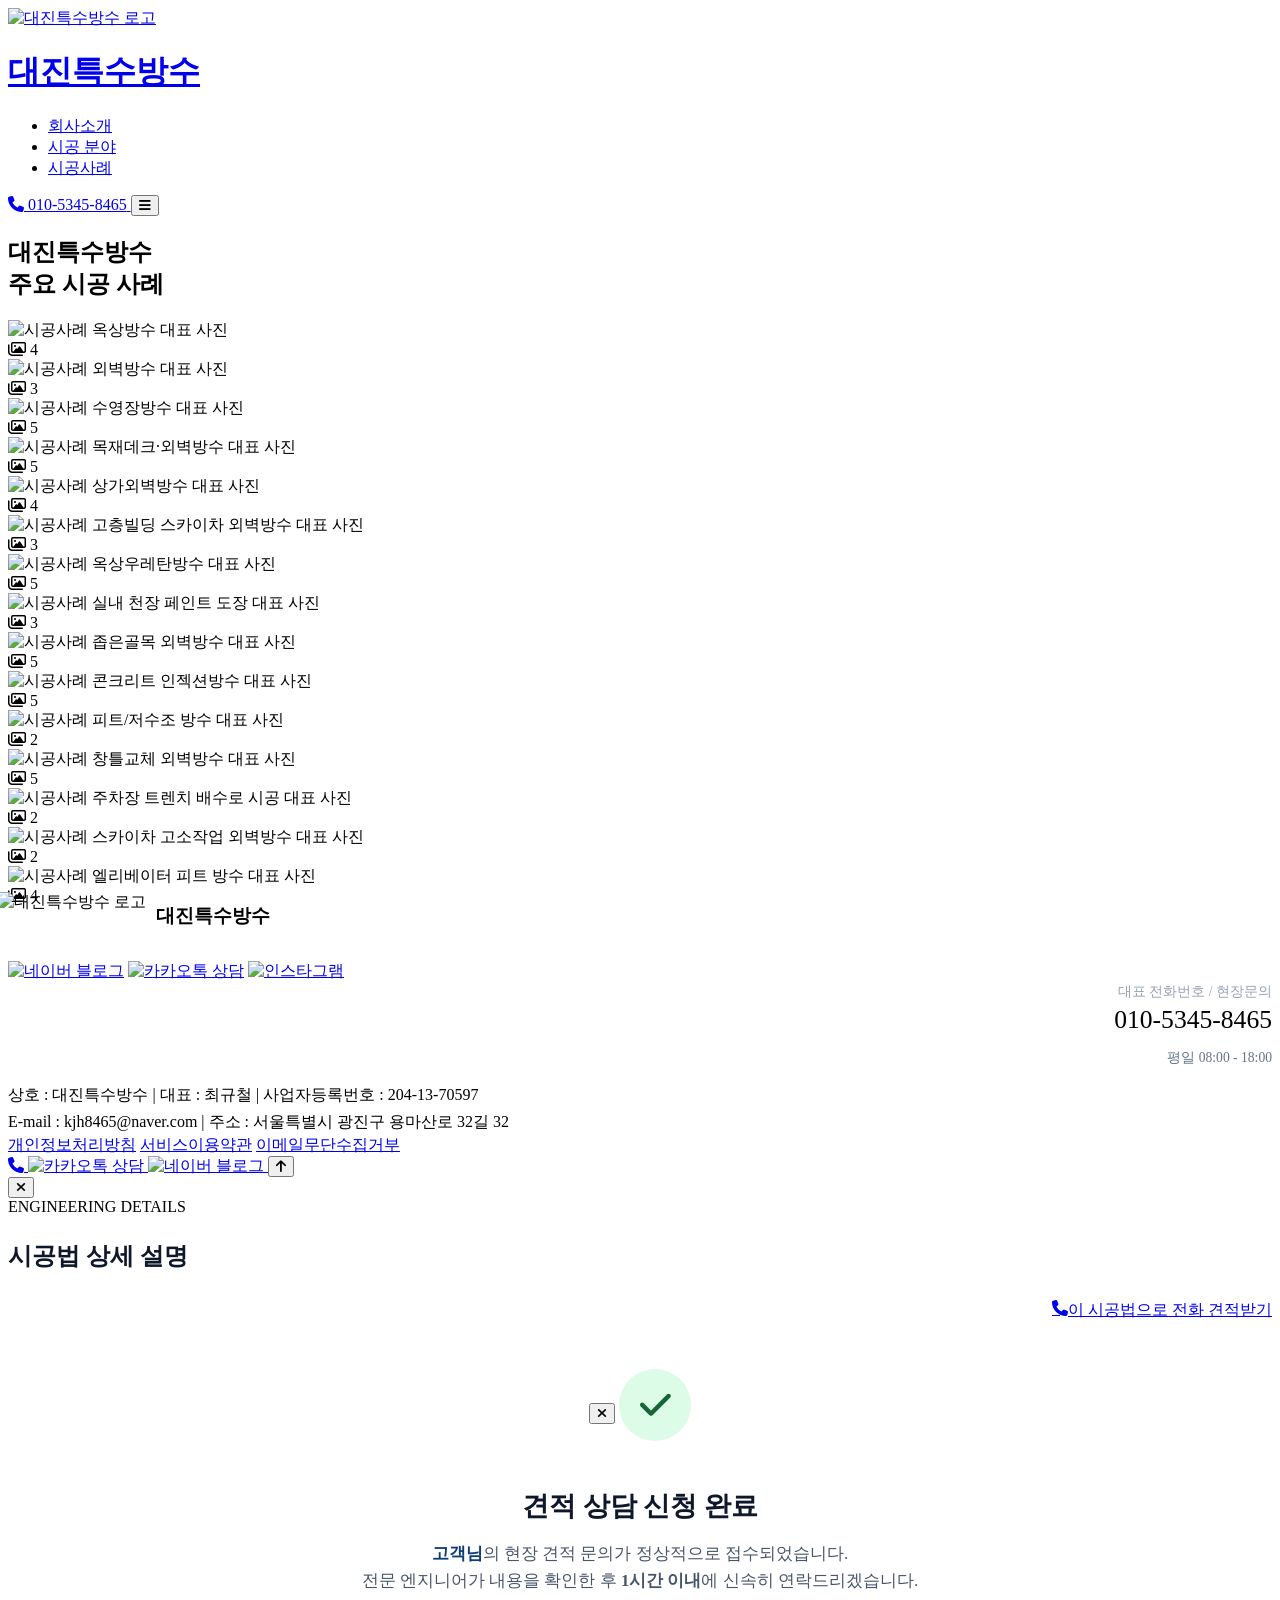
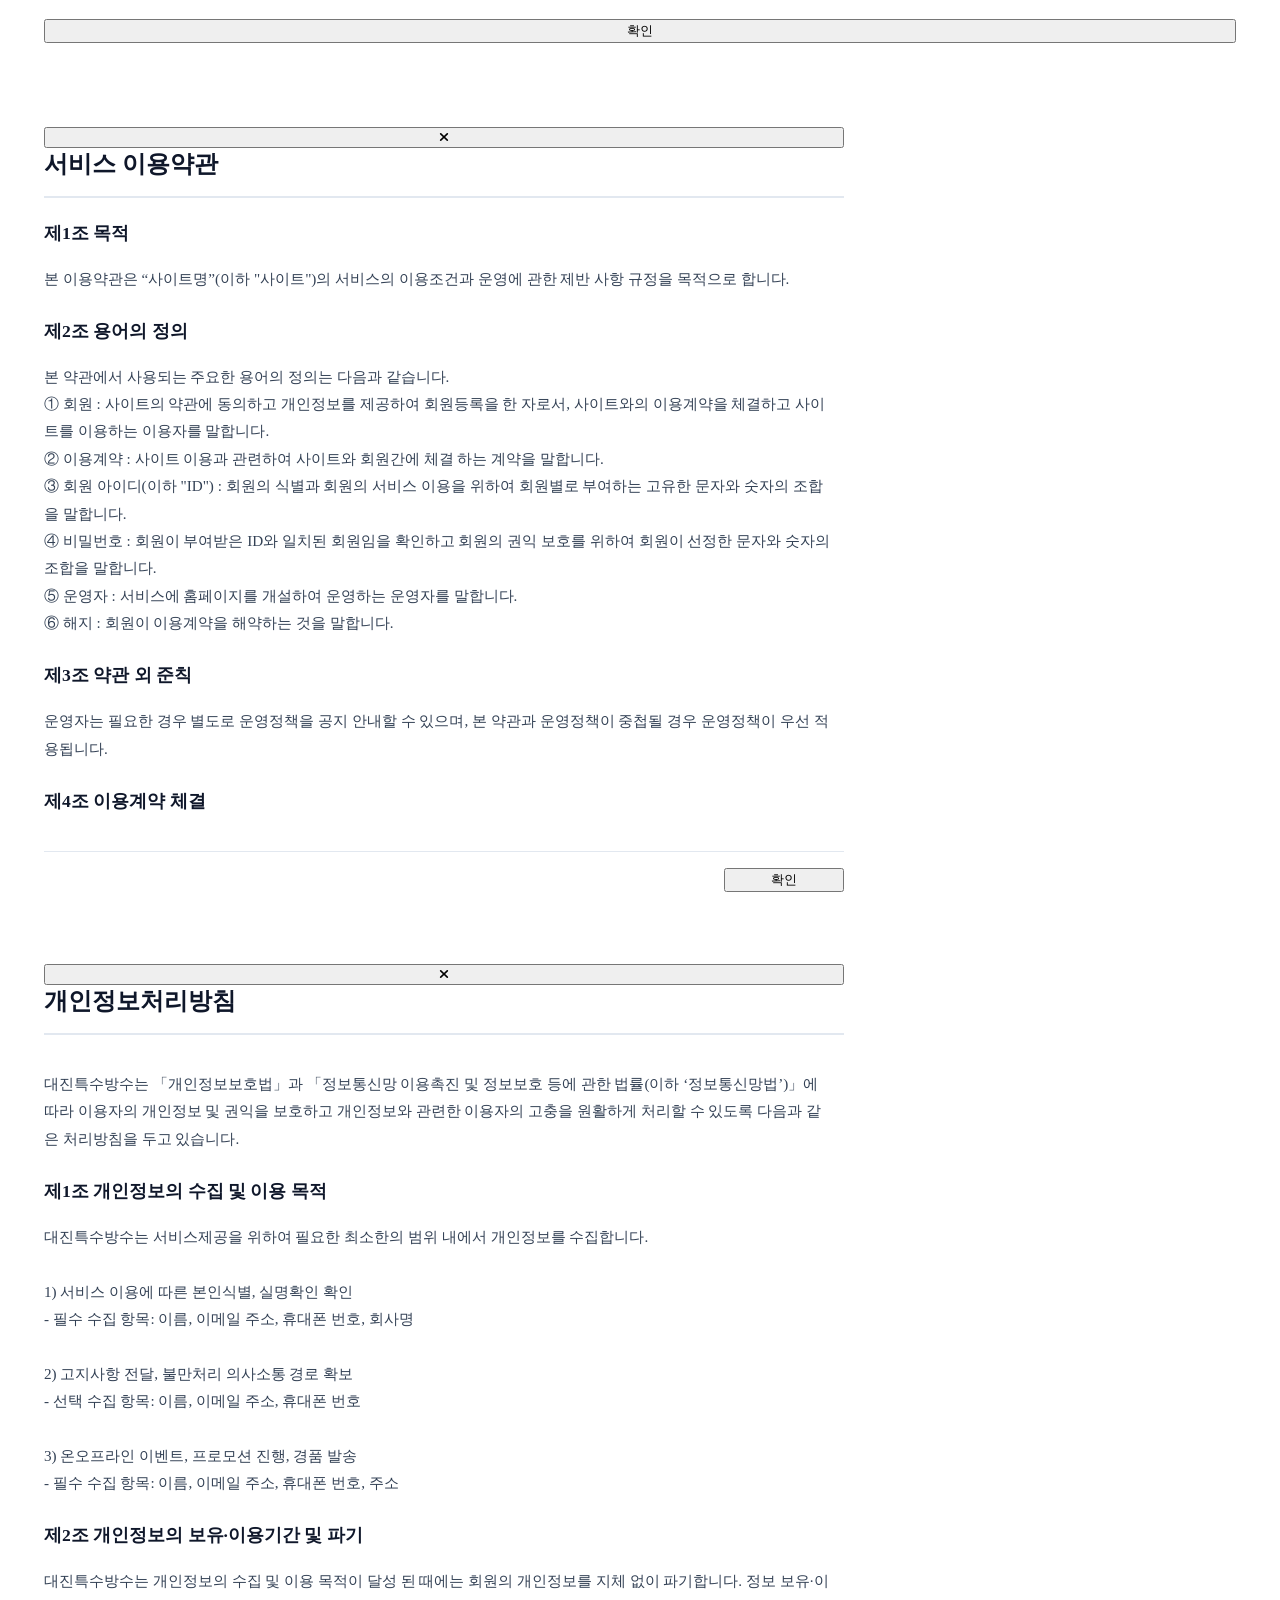
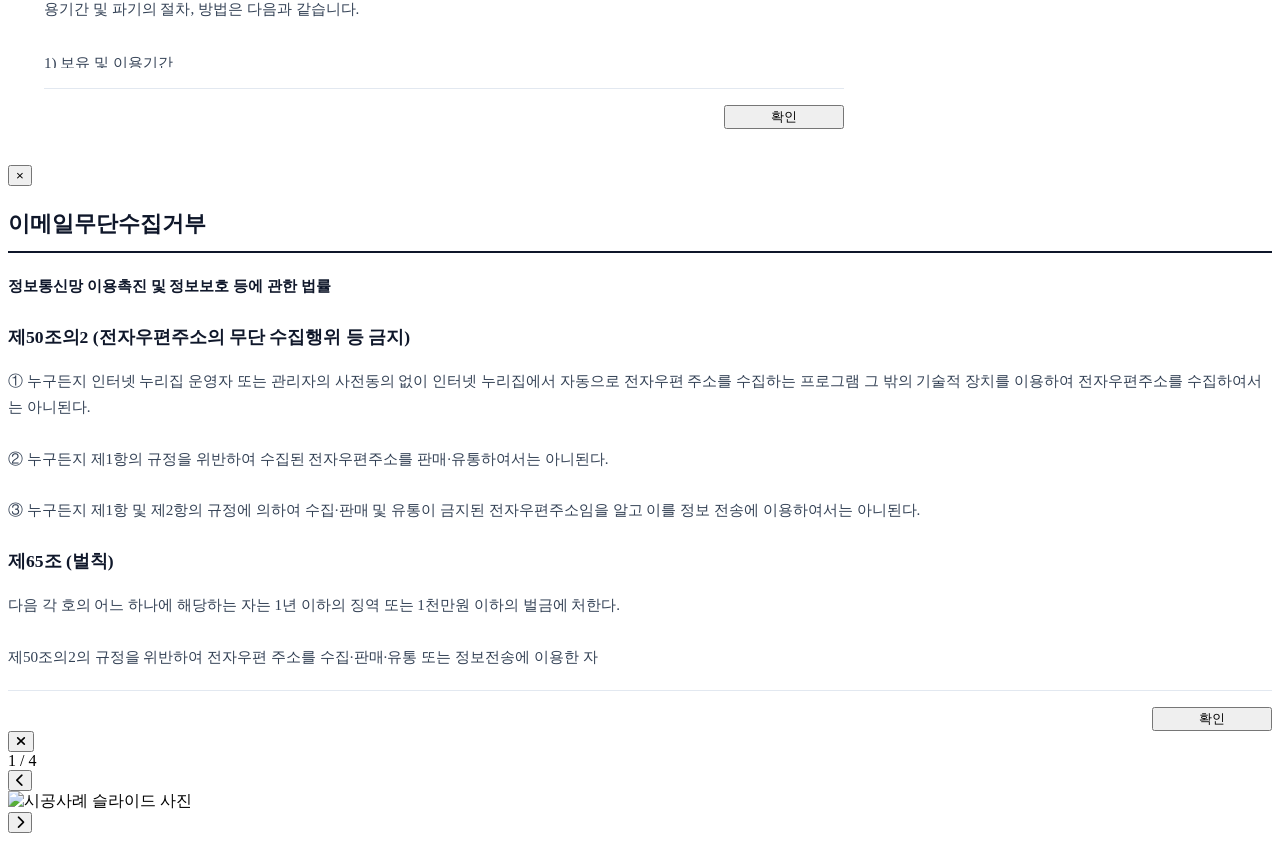
==== portfolio.html @ 3166658a "Add files via upload" ====
<!DOCTYPE html>
<html lang="ko">
<head>
    <meta charset="UTF-8">
    <meta name="viewport" content="width=device-width, initial-scale=1.0">
    <title>주요 시공 사례 - 대진특수방수</title>
    <meta name="description" content="옥상·지하주차장·외벽방수 등 건물 각종 보수공사업체 대진특수방수입니다. 하자 A/S까지 책임감 있는 시공으로 보답하겠습니다. ">
    <meta name="keywords" content="대진특수방수, 강남방수업체, 서울방수업체, 방수업체, 서초구방수업체, 송파구방수업체, 동대문구방수업체, 광진구방수업체, 중랑구방수업체, 지하주차장방수, 외벽방수, 수영장방수업체">
    
    <!-- Open Graph SEO -->
    <meta property="og:title" content="대진특수방수">
    <meta property="og:description" content="옥상,지하,외벽방수,인젝션방수 등 각종 건물 보수 업체 대진특수방수입니다.">
    <meta property="og:type" content="website">
    
    <!-- FontAwesome Icons -->
    <link rel="stylesheet" href="https://cdnjs.cloudflare.com/ajax/libs/font-awesome/6.5.1/css/all.min.css">
    
    <!-- Stylesheet -->
    <link rel="stylesheet" href="assets/css/styles.css?v=2.1">
</head>
<body>

    <!-- ==========================================================================
       MAIN HEADER & NAVIGATION (헤더 & 메뉴)
       ========================================================================== -->
    <header class="header">
        <div class="container header-inner">
            <!-- Logo Area (사용자가 나중에 이미지 로고로 교체하기 쉽게 모듈화) -->
            <a href="index.html" class="logo" title="대진특수방수 홈으로 이동">
                <img src="assets/images/logo.png" alt="대진특수방수 로고" class="logo-img" style="height: 38px; width: auto; object-fit: contain;">
                <div class="logo-text-box">
                    <h1 class="logo-title">대진특수방수</h1>
                </div>
            </a>

            <!-- Navigation Links -->
            <nav>
                <ul class="nav-list">
                    <li class="nav-item">
                        <a href="index.html#about" class="nav-link">
                            <span>회사소개</span>
                        </a>
                    </li>
                    <li class="nav-item">
                        <a href="index.html#methods" class="nav-link">
                            <span>시공 분야</span>
                        </a>
                    </li>
                    <li class="nav-item">
                        <a href="portfolio.html" class="nav-link">
                            <span>시공사례</span>
                        </a>
                    </li>
                </ul>
            </nav>

            <!-- Header Action CTA Buttons -->
            <div class="header-actions">
                <a href="tel:010-5345-8465" class="btn-phone">
                    <i class="fa-solid fa-phone"></i>
                    <span>010-5345-8465</span>
                </a>
                <button type="button" class="mobile-menu-btn" id="mobileMenuBtn" aria-label="메뉴 열기">
                    <i class="fa-solid fa-bars"></i>
                </button>
            </div>
        </div>
    </header>

    <main>
        <!-- ==========================================================================
           CONSTRUCTION CASES PORTFOLIO (시공사례 쇼케이스)
           ========================================================================== -->
        <section class="portfolio-section" id="portfolio">
            <div class="container">
                <div class="section-header">
                    <h2 class="section-title">대진특수방수 <br class="mobile-br">주요 시공 사례</h2>
                </div>

                <!-- Sharp-cornered Photo Gallery Grid (글씨 없이 사진만 표시) -->
                <div class="photo-grid">
                    <!-- Card 1: 옥상방수 현장 앨범 (클릭 시 4장 갤러리 슬라이드) -->
                    <div class="photo-card gallery-trigger" data-gallery='["assets/images/case_roof_1_1.jpg", "assets/images/case_roof_1_2.jpg", "assets/images/case_roof_1_3.jpg", "assets/images/case_roof_1_4.jpg"]' style="cursor: pointer; position: relative;" title="클릭하여 사진 슬라이드 보기">
                        <img src="assets/images/case_roof_1_1.jpg" alt="시공사례 옥상방수 대표 사진">
                        <div class="album-badge">
                            <i class="fa-regular fa-images"></i>
                            <span>4</span>
                        </div>
                    </div>
                    <!-- Card 2: 외벽방수 현장 앨범 (클릭 시 3장 갤러리 슬라이드) -->
                    <div class="photo-card gallery-trigger" data-gallery='["assets/images/case_wall_2_1.jpg", "assets/images/case_wall_2_2.jpg", "assets/images/case_wall_2_3.jpg"]' style="cursor: pointer; position: relative;" title="클릭하여 사진 슬라이드 보기">
                        <img src="assets/images/case_wall_2_1.jpg" alt="시공사례 외벽방수 대표 사진">
                        <div class="album-badge">
                            <i class="fa-regular fa-images"></i>
                            <span>3</span>
                        </div>
                    </div>
                    <!-- Card 3: 수영장 특수방수 현장 앨범 (클릭 시 5장 갤러리 슬라이드) -->
                    <div class="photo-card gallery-trigger" data-gallery='["assets/images/case_pool_3_1.png", "assets/images/case_pool_3_2.png", "assets/images/case_pool_3_3.png", "assets/images/case_pool_3_4.png", "assets/images/case_pool_3_5.png"]' style="cursor: pointer; position: relative;" title="클릭하여 사진 슬라이드 보기">
                        <img src="assets/images/case_pool_3_1.png" alt="시공사례 수영장방수 대표 사진">
                        <div class="album-badge">
                            <i class="fa-regular fa-images"></i>
                            <span>5</span>
                        </div>
                    </div>
                    <!-- Card 4: 목재 데크·외벽 방수 현장 앨범 (클릭 시 5장 갤러리 슬라이드) -->
                    <div class="photo-card gallery-trigger" data-gallery='["assets/images/case_deck_4_1.jpg", "assets/images/case_deck_4_2.jpg", "assets/images/case_deck_4_3.png", "assets/images/case_deck_4_4.png", "assets/images/case_deck_4_5.png"]' style="cursor: pointer; position: relative;" title="클릭하여 사진 슬라이드 보기">
                        <img src="assets/images/case_deck_4_1.jpg" alt="시공사례 목재데크·외벽방수 대표 사진">
                        <div class="album-badge">
                            <i class="fa-regular fa-images"></i>
                            <span>5</span>
                        </div>
                    </div>
                    <!-- Card 5: 상가 외벽 도장·방수 현장 앨범 (클릭 시 4장 갤러리 슬라이드) -->
                    <div class="photo-card gallery-trigger" data-gallery='["assets/images/case_exterior_5_1.jpg", "assets/images/case_exterior_5_2.jpg", "assets/images/case_exterior_5_3.jpg", "assets/images/case_exterior_5_4.jpg"]' style="cursor: pointer; position: relative;" title="클릭하여 사진 슬라이드 보기">
                        <img src="assets/images/case_exterior_5_1.jpg" alt="시공사례 상가외벽방수 대표 사진">
                        <div class="album-badge">
                            <i class="fa-regular fa-images"></i>
                            <span>4</span>
                        </div>
                    </div>
                    <!-- Card 6: 고층 빌딩 스카이차 외벽 방수 및 도장 현장 앨범 (클릭 시 3장 갤러리 슬라이드) -->
                    <div class="photo-card gallery-trigger" data-gallery='["assets/images/case_highrise_15_1.png", "assets/images/case_highrise_15_2.png", "assets/images/case_highrise_15_3.png"]' style="cursor: pointer; position: relative;" title="클릭하여 사진 슬라이드 보기">
                        <img src="assets/images/case_highrise_15_1.png" alt="시공사례 고층빌딩 스카이차 외벽방수 대표 사진">
                        <div class="album-badge">
                            <i class="fa-regular fa-images"></i>
                            <span>3</span>
                        </div>
                    </div>
                    <!-- Card 7: 빌라 옥상 우레탄 방수 현장 앨범 (클릭 시 5장 갤러리 슬라이드) -->
                    <div class="photo-card gallery-trigger" data-gallery='["assets/images/case_roof_7_1.png", "assets/images/case_roof_7_2.png", "assets/images/case_roof_7_3.png", "assets/images/case_roof_7_4.png", "assets/images/case_roof_7_5.png"]' style="cursor: pointer; position: relative;" title="클릭하여 사진 슬라이드 보기">
                        <img src="assets/images/case_roof_7_1.png" alt="시공사례 옥상우레탄방수 대표 사진">
                        <div class="album-badge">
                            <i class="fa-regular fa-images"></i>
                            <span>5</span>
                        </div>
                    </div>
                    <!-- Card 12: 대형 실내 철골/천장 페인트 도장 시공 현장 앨범 (클릭 시 3장 갤러리 슬라이드) -->
                    <div class="photo-card gallery-trigger" data-gallery='["assets/images/case_paint_12_1.jpg", "assets/images/case_paint_12_2.jpg", "assets/images/case_paint_12_3.jpg"]' style="cursor: pointer; position: relative;" title="클릭하여 사진 슬라이드 보기">
                        <img src="assets/images/case_paint_12_1.jpg" alt="시공사례 실내 천장 페인트 도장 대표 사진">
                        <div class="album-badge">
                            <i class="fa-regular fa-images"></i>
                            <span>3</span>
                        </div>
                    </div>
                    <!-- Card 9: 좁은 골목 외벽 보수 및 방수 현장 앨범 (클릭 시 5장 갤러리 슬라이드) -->
                    <div class="photo-card gallery-trigger" data-gallery='["assets/images/case_wall_9_1.jpg", "assets/images/case_wall_9_2.jpg", "assets/images/case_wall_9_3.jpg", "assets/images/case_wall_9_4.jpg", "assets/images/case_wall_9_5.jpg"]' style="cursor: pointer; position: relative;" title="클릭하여 사진 슬라이드 보기">
                        <img src="assets/images/case_wall_9_1.jpg" alt="시공사례 좁은골목 외벽방수 대표 사진">
                        <div class="album-badge">
                            <i class="fa-regular fa-images"></i>
                            <span>5</span>
                        </div>
                    </div>
                    <!-- Card 10: 콘크리트 외벽 인젝션 방수 및 크랙 보수 현장 앨범 (클릭 시 5장 갤러리 슬라이드) -->
                    <div class="photo-card gallery-trigger" data-gallery='["assets/images/case_crack_10_1.jpg", "assets/images/case_crack_10_2.jpg", "assets/images/case_crack_10_3.jpg", "assets/images/case_crack_10_4.jpg", "assets/images/case_crack_10_5.jpg"]' style="cursor: pointer; position: relative;" title="클릭하여 사진 슬라이드 보기">
                        <img src="assets/images/case_crack_10_1.jpg" alt="시공사례 콘크리트 인젝션방수 대표 사진">
                        <div class="album-badge">
                            <i class="fa-regular fa-images"></i>
                            <span>5</span>
                        </div>
                    </div>
                    <!-- Card 11: 피트/저수조 심층 방수 시공 현장 앨범 (클릭 시 2장 갤러리 슬라이드) -->
                    <div class="photo-card gallery-trigger" data-gallery='["assets/images/case_pit_11_1.jpg", "assets/images/case_pit_11_2.jpg"]' style="cursor: pointer; position: relative;" title="클릭하여 사진 슬라이드 보기">
                        <img src="assets/images/case_pit_11_1.jpg" alt="시공사례 피트/저수조 방수 대표 사진">
                        <div class="album-badge">
                            <i class="fa-regular fa-images"></i>
                            <span>2</span>
                        </div>
                    </div>
                    <!-- Card 8: 창틀 교체 및 외벽 방수 현장 앨범 (클릭 시 5장 갤러리 슬라이드) -->
                    <div class="photo-card gallery-trigger" data-gallery='["assets/images/case_sash_8_1.jpg", "assets/images/case_sash_8_2.jpg", "assets/images/case_sash_8_3.jpg", "assets/images/case_sash_8_4.jpg", "assets/images/case_sash_8_5.jpg"]' style="cursor: pointer; position: relative;" title="클릭하여 사진 슬라이드 보기">
                        <img src="assets/images/case_sash_8_1.jpg" alt="시공사례 창틀교체 외벽방수 대표 사진">
                        <div class="album-badge">
                            <i class="fa-regular fa-images"></i>
                            <span>5</span>
                        </div>
                    </div>
                    <!-- Card 13: 주차장 트렌치(배수로) 공사 및 우레탄 방수 현장 앨범 (클릭 시 2장 갤러리 슬라이드) -->
                    <div class="photo-card gallery-trigger" data-gallery='["assets/images/case_trench_13_1.jpg", "assets/images/case_trench_13_2.jpg"]' style="cursor: pointer; position: relative;" title="클릭하여 사진 슬라이드 보기">
                        <img src="assets/images/case_trench_13_1.jpg" alt="시공사례 주차장 트렌치 배수로 시공 대표 사진">
                        <div class="album-badge">
                            <i class="fa-regular fa-images"></i>
                            <span>2</span>
                        </div>
                    </div>
                    <!-- Card 14: 스카이차 및 로프(외줄) 고소작업 외벽 방수 시공 현장 앨범 (클릭 시 2장 갤러리 슬라이드) -->
                    <div class="photo-card gallery-trigger" data-gallery='["assets/images/case_sky_14_1.jpg", "assets/images/case_sky_14_2.jpg"]' style="cursor: pointer; position: relative;" title="클릭하여 사진 슬라이드 보기">
                        <img src="assets/images/case_sky_14_1.jpg" alt="시공사례 스카이차 고소작업 외벽방수 대표 사진">
                        <div class="album-badge">
                            <i class="fa-regular fa-images"></i>
                            <span>2</span>
                        </div>
                    </div>
                    <!-- Card 15: 엘리베이터 피트 방수 현장 앨범 (클릭 시 4장 갤러리 슬라이드) -->
                    <div class="photo-card gallery-trigger" data-gallery='["assets/images/case_elevator_6_1.jpg", "assets/images/case_elevator_6_2.jpg", "assets/images/case_elevator_6_3.jpg", "assets/images/case_elevator_6_4.jpg"]' style="cursor: pointer; position: relative;" title="클릭하여 사진 슬라이드 보기">
                        <img src="assets/images/case_elevator_6_1.jpg" alt="시공사례 엘리베이터 피트 방수 대표 사진">
                        <div class="album-badge">
                            <i class="fa-regular fa-images"></i>
                            <span>4</span>
                        </div>
                    </div>
                </div>
            </div>
        </section>

        </main>

    <!-- ==========================================================================
       FOOTER
       ========================================================================== -->
    <footer class="footer" id="contact">
        <div class="container">
            <div class="footer-grid">
                <!-- Left: Company Logo Title -->
                <div>
                    <div style="display: flex; align-items: center; gap: 10px; margin-bottom: 12px; position: relative; top: -20px; left: -10px;">
                        <img src="assets/images/logo.png" alt="대진특수방수 로고" style="height: 30px; width: auto; object-fit: contain;">
                        <h3 class="footer-logo-title" style="margin-bottom: 0;">대진특수방수</h3>
                    </div>
                    <div class="footer-social-icons">
                        <a href="https://blog.naver.com/blueblue0201" target="_blank" aria-label="네이버 블로그" title="네이버 블로그 바로가기"><img src="assets/images/icon_blog.png" alt="네이버 블로그" style="width: 30px; height: 30px; object-fit: contain;"></a>
                        <a href="#contact" aria-label="카카오톡 상담" title="카카오톡 상담하기"><img src="assets/images/icon_kakao.png" alt="카카오톡 상담" style="width: 30px; height: 30px; object-fit: contain;"></a>
                        <a href="https://www.instagram.com/daejin_wf/" target="_blank" aria-label="인스타그램" title="인스타그램 바로가기"><img src="assets/images/icon_insta.png" alt="인스타그램" style="width: 30px; height: 30px; object-fit: contain;"></a>
                    </div>
                </div>

                <!-- Right: Contact Info (네모칸 바탕 삭제, 고객만족 상담센터 제목 삭제) -->
                <div style="text-align: right;">
                    <span style="font-size: 0.85rem; color: #94a3b8;">대표 전화번호 / 현장문의</span>
                    <div class="footer-phone" style="font-size: 1.6rem; margin: 4px 0 6px;">010-5345-8465</div>
                    <p style="font-size: 0.85rem; color: #64748b;">
                        평일 08:00 - 18:00
                    </p>
                </div>
            </div>

            <!-- Footer Bottom Copy (벤치마킹 안내 및 주소 삭제, 사업자 정보 수정) -->
            <div class="footer-bottom">
                <div style="line-height: 1.7;">
                    상호 : 대진특수방수 | 대표 : 최규철 | 사업자등록번호 : 204-13-70597<br>
                    E-mail : kjh8465@naver.com | 주소 : 서울특별시 광진구 용마산로 32길 32
                </div>
                <div class="footer-legal-links">
                    <a href="#" id="openPrivacyBtn">개인정보처리방침</a>
                    <a href="#" id="openTermsBtn">서비스이용약관</a>
                    <a href="#" id="openEmailBtn">이메일무단수집거부</a>
                </div>
            </div>
        </div>
    </footer>

    <!-- ==========================================================================
       FLOATING ACTION BUTTONS (블로그 / 카카오톡 / 인스타그램 / TOP)
       ========================================================================== -->
    <div class="fab-container">
        <a href="tel:010-5345-8465" class="fab-btn fab-call" aria-label="전화 상담" title="전화 상담하기">
            <i class="fa-solid fa-phone"></i>
        </a>
        <a href="#contact" class="fab-icon-link" aria-label="카카오톡 상담" title="카카오톡 상담하기">
            <img src="assets/images/icon_kakao.png" alt="카카오톡 상담">
        </a>
        <a href="https://blog.naver.com/blueblue0201" target="_blank" class="fab-icon-link" aria-label="네이버 블로그" title="네이버 블로그 바로가기">
            <img src="assets/images/icon_blog.png" alt="네이버 블로그">
        </a>
        <button type="button" class="fab-btn fab-top" id="fabTop" title="맨 위로 가기">
            <i class="fa-solid fa-arrow-up"></i>
        </button>
    </div>

    <!-- ==========================================================================
       MODAL 1: 시공법 상세 정보 모달
       ========================================================================== -->
    <div class="modal-overlay" id="methodModal" role="dialog" aria-modal="true" aria-labelledby="methodModalTitle">
        <div class="modal-box">
            <button type="button" class="btn-close-modal" aria-label="창 닫기">
                <i class="fa-solid fa-xmark"></i>
            </button>
            <div style="margin-bottom: 20px;">
                <span class="section-tag" style="margin-bottom: 8px;">ENGINEERING DETAILS</span>
                <h3 id="methodModalTitle" style="font-size: 1.5rem; font-weight: 800; color: #0f172a;">시공법 상세 설명</h3>
            </div>
            <p id="methodModalDesc" style="font-size: 1rem; color: #475569; line-height: 1.6; margin-bottom: 24px;"></p>
            <ul id="methodModalList" style="list-style: none; padding: 0;"></ul>
            <div style="margin-top: 28px; text-align: right;">
                <a href="tel:010-5345-8465" class="btn-cta-primary btn-close-trigger" style="display: inline-flex;">
                    <i class="fa-solid fa-phone"></i>
                    <span>이 시공법으로 전화 견적받기</span>
                </a>
            </div>
        </div>
    </div>

    <!-- ==========================================================================
       MODAL 2: 견적 신청 성공 안내 모달
       ========================================================================== -->
    <div class="modal-overlay" id="successModal" role="dialog" aria-modal="true">
        <div class="modal-box" style="text-align: center; padding: 48px 36px;">
            <button type="button" class="btn-close-modal" aria-label="창 닫기">
                <i class="fa-solid fa-xmark"></i>
            </button>
            <div style="width: 72px; height: 72px; border-radius: 50%; background: #dcfce7; color: #166534; display: inline-flex; align-items: center; justify-content: center; font-size: 2.2rem; margin-bottom: 20px;">
                <i class="fa-solid fa-check"></i>
            </div>
            <h3 style="font-size: 1.7rem; font-weight: 800; color: #0f172a; margin-bottom: 12px;">견적 상담 신청 완료</h3>
            <p style="font-size: 1.05rem; color: #475569; line-height: 1.6; margin-bottom: 24px;">
                <strong id="modalClientName" style="color: #0b3b78;">고객님</strong>의 현장 견적 문의가 정상적으로 접수되었습니다.<br>
                전문 엔지니어가 내용을 확인한 후 <strong>1시간 이내</strong>에 신속히 연락드리겠습니다.
            </p>
            <button type="button" class="btn-cta-primary btn-close-trigger" style="width: 100%; justify-content: center;">
                <span>확인</span>
            </button>
        </div>
    </div>

    <!-- ==========================================================================
       MODAL 3: 서비스이용약관 모달
       ========================================================================== -->
    <div class="modal-overlay" id="termsModal" role="dialog" aria-modal="true" aria-labelledby="termsModalTitle">
        <div class="modal-box" style="max-width: 800px; max-height: 85vh; display: flex; flex-direction: column; padding: 36px;">
            <button type="button" class="btn-close-modal" aria-label="창 닫기">
                <i class="fa-solid fa-xmark"></i>
            </button>
            <div style="margin-bottom: 20px; border-bottom: 2px solid #e2e8f0; padding-bottom: 16px;">
                <h3 id="termsModalTitle" style="font-size: 1.5rem; font-weight: 800; color: #0f172a; margin: 0;">서비스 이용약관</h3>
            </div>
            <div style="overflow-y: auto; padding-right: 12px; font-size: 0.95rem; color: #334155; line-height: 1.8; text-align: left; flex: 1;">
                <h4 style="font-size: 1.1rem; font-weight: 700; color: #0f172a; margin: 0 0 8px 0;">제1조 목적</h4>
                <p style="margin-bottom: 20px;">본 이용약관은 “사이트명”(이하 "사이트")의 서비스의 이용조건과 운영에 관한 제반 사항 규정을 목적으로 합니다.</p>

                <h4 style="font-size: 1.1rem; font-weight: 700; color: #0f172a; margin: 24px 0 8px 0;">제2조 용어의 정의</h4>
                <p style="margin-bottom: 20px;">본 약관에서 사용되는 주요한 용어의 정의는 다음과 같습니다.<br>
                ① 회원 : 사이트의 약관에 동의하고 개인정보를 제공하여 회원등록을 한 자로서, 사이트와의 이용계약을 체결하고 사이트를 이용하는 이용자를 말합니다.<br>
                ② 이용계약 : 사이트 이용과 관련하여 사이트와 회원간에 체결 하는 계약을 말합니다.<br>
                ③ 회원 아이디(이하 "ID") : 회원의 식별과 회원의 서비스 이용을 위하여 회원별로 부여하는 고유한 문자와 숫자의 조합을 말합니다.<br>
                ④ 비밀번호 : 회원이 부여받은 ID와 일치된 회원임을 확인하고 회원의 권익 보호를 위하여 회원이 선정한 문자와 숫자의 조합을 말합니다.<br>
                ⑤ 운영자 : 서비스에 홈페이지를 개설하여 운영하는 운영자를 말합니다.<br>
                ⑥ 해지 : 회원이 이용계약을 해약하는 것을 말합니다.</p>

                <h4 style="font-size: 1.1rem; font-weight: 700; color: #0f172a; margin: 24px 0 8px 0;">제3조 약관 외 준칙</h4>
                <p style="margin-bottom: 20px;">운영자는 필요한 경우 별도로 운영정책을 공지 안내할 수 있으며, 본 약관과 운영정책이 중첩될 경우 운영정책이 우선 적용됩니다.</p>

                <h4 style="font-size: 1.1rem; font-weight: 700; color: #0f172a; margin: 24px 0 8px 0;">제4조 이용계약 체결</h4>
                <p style="margin-bottom: 20px;">① 이용계약은 회원으로 등록하여 사이트를 이용하려는 자의 본 약관 내용에 대한 동의와 가입신청에 대하여 운영자의 이용승낙으로 성립합니다.<br>
                ② 회원으로 등록하여 서비스를 이용하려는 자는 사이트 가입신청 시 본 약관을 읽고 아래에 있는 "동의합니다"를 선택하는 것으로 본 약관에 대한 동의 의사 표시를 합니다.</p>

                <h4 style="font-size: 1.1rem; font-weight: 700; color: #0f172a; margin: 24px 0 8px 0;">제5조 서비스 이용 신청</h4>
                <p style="margin-bottom: 20px;">① 회원으로 등록하여 사이트를 이용하려는 이용자는 사이트에서 요청하는 제반정보(이용자ID,비밀번호, 닉네임 등)를 제공해야 합니다.<br>
                ② 타인의 정보를 도용하거나 허위의 정보를 등록하는 등 본인의 진정한 정보를 등록하지 않은 회원은 사이트 이용과 관련하여 아무런 권리를 주장할 수 없으며, 관계 법령에 따라 처벌받을 수 있습니다.</p>

                <h4 style="font-size: 1.1rem; font-weight: 700; color: #0f172a; margin: 24px 0 8px 0;">제6조 개인정보처리방침</h4>
                <p style="margin-bottom: 20px;">사이트 및 운영자는 회원가입 시 제공한 개인정보 중 비밀번호를 가지고 있지 않으며 이와 관련된 부분은 사이트의 개인정보처리방침을 따릅니다.<br>
                운영자는 관계 법령이 정하는 바에 따라 회원등록정보를 포함한 회원의 개인정보를 보호하기 위하여 노력합니다.<br><br>
                회원의 개인정보보호에 관하여 관계법령 및 사이트가 정하는 개인정보처리방침에 정한 바에 따릅니다.<br><br>
                단, 회원의 귀책 사유로 인해 노출된 정보에 대해 운영자는 일체의 책임을 지지 않습니다.<br>
                운영자는 회원이 미풍양속에 저해되거나 국가안보에 위배되는 게시물 등 위법한 게시물을 등록 · 배포할 경우 관련 기관의 요청이 있을 시 회원의 자료를 열람 및 해당 자료를 관련 기관에 제출할 수 있습니다.</p>

                <h4 style="font-size: 1.1rem; font-weight: 700; color: #0f172a; margin: 24px 0 8px 0;">제7조 운영자의 의무</h4>
                <p style="margin-bottom: 20px;">① 운영자는 이용회원으로부터 제기되는 의견이나 불만이 정당하다고 인정할 경우에는 가급적 빨리 처리하여야 합니다. 다만, 개인적인 사정으로 신속한 처리가 곤란한 경우에는 사후에 공지 또는 이용회원에게 쪽지, 전자우편 등을 보내는 등 최선을 다합니다.<br>
                ② 운영자는 계속적이고 안정적인 사이트 제공을 위하여 설비에 장애가 생기거나 유실된 때에는 이를 지체 없이 수리 또는 복구할 수 있도록 사이트에 요구할 수 있습니다. 다만, 천재지변 또는 사이트나 운영자에 부득이한 사유가 있는 경우, 사이트 운영을 일시 정지할 수 있습니다.</p>

                <h4 style="font-size: 1.1rem; font-weight: 700; color: #0f172a; margin: 24px 0 8px 0;">제8조 회원의 의무</h4>
                <p style="margin-bottom: 20px;">① 회원은 본 약관에서 규정하는 사항과 운영자가 정한 제반 규정, 공지사항 및 운영정책 등 사이트가 공지하는 사항 및 관계 법령을 준수하여야 연하며, 기타 사이트의 업무에 방해가 되는 행위, 사이트의 명예를 손상하는 행위를 해서는 안 됩니다.<br>
                ② 회원은 사이트의 명시적 동의가 없는 한 서비스의 이용 권한, 기타 이용계약상 지위를 타인에게 양도, 증여할 수 없으며, 이를 담보로 제공할 수 없습니다.<br>
                ③ 이용고객은 아이디 및 비밀번호 관리에 상당한 주의를 기울여야 하며, 운영자나 사이트의 동의 없이 제3자에게 아이디를 제공하여 이용하게 할 수 없습니다.<br>
                ④ 회원은 운영자와 사이트 및 제3자의 지적 재산권을 침해해서는 안 됩니다.</p>

                <h4 style="font-size: 1.1rem; font-weight: 700; color: #0f172a; margin: 24px 0 8px 0;">제9조 서비스 이용 시간</h4>
                <p style="margin-bottom: 20px;">① 서비스 이용 시간은 업무상 또는 기술상 특별한 지장이 없는 한 연중무휴 1일 24시간을 원칙으로 합니다. 단, 사이트는 시스템 정기점검, 증설 및 교체를 위해 사이트가 정한 날이나 시간에 서비스를 일시중단 할 수 있으며 예정된 작업으로 인한 서비스 일시 중단은 사이트의 홈페이지에 사전에 공지하오니 수시로 참고하시길 바랍니다.<br>
                ② 단, 사이트는 다음 경우에 대하여 사전 공지나 예고 없이 서비스를 일시적 혹은 영구적으로 중단할 수 있습니다.<br>
                - 긴급한 시스템 점검, 증설, 교체, 고장 혹은 오동작을 일으키는 경우<br>
                - 국가비상사태, 정전, 천재지변 등의 불가항력적인 사유가 있는 경우<br>
                - 전기통신사업법에 규정된 기간통신사업자가 전기통신 서비스를 중지한 경우<br>
                - 서비스 이용의 폭주 등으로 정상적인 서비스 이용에 지장이 있는 경우<br>
                ③ 전항에 의한 서비스 중단의 경우 사이트는 사전에 공지사항 등을 통하여 회원에게 통지합니다. 단, 사이트가 통제할 수 없는 사유로 발생한 서비스의 중단에 대하여 사전공지가 불가능한 경우에는 사후공지로 대신합니다.</p>

                <h4 style="font-size: 1.1rem; font-weight: 700; color: #0f172a; margin: 24px 0 8px 0;">제10조 서비스 이용 해지</h4>
                <p style="margin-bottom: 20px;">① 회원이 사이트와의 이용계약을 해지하고자 하는 경우에는 회원 본인이 온라인을 통하여 등록해지 신청을 하여야 합니다. 한편, 사이트 이용 해지와 별개로 사이트에 대한 이용계약 해지는 별도로 하셔야 합니다.<br>
                ② 해지 신청과 동시에 사이트가 제공하는 사이트 관련 프로그램이 회원 관리 화면에서 자동적으로 삭제됨으로 운영자는 더 이상 해지신청자의 정보를 볼 수 없습니다.</p>

                <h4 style="font-size: 1.1rem; font-weight: 700; color: #0f172a; margin: 24px 0 8px 0;">제11조 서비스 이용 제한</h4>
                <p style="margin-bottom: 20px;">회원은 다음 각호에 해당하는 행위를 하여서는 아니 되며 해당 행위를 한 경우에 사이트는 회원의 서비스 이용 제한 및 적법한 조치를 할 수 있으며 이용계약을 해지하거나 기간을 정하여 서비스를 중지할 수 있습니다.<br>
                ① 회원 가입시 혹은 가입 후 정보 변경 시 허위 내용을 등록하는 행위<br>
                ② 타인의 사이트 이용을 방해하거나 정보를 도용하는 행위<br>
                ③ 사이트의 운영진, 직원 또는 관계자를 사칭하는 행위<br>
                ④ 사이트, 기타 제3자의 인격권 또는 지적재산권을 침해하거나 업무를 방해하는 행위<br>
                ⑤ 다른 회원의 ID를 부정하게 사용하는 행위<br>
                ⑥ 다른 회원에 대한 개인정보를 그 동의 없이 수집, 저장, 공개하는 행위<br>
                ⑦ 범죄와 결부된다고 객관적으로 판단되는 행위<br>
                ⑧ 기타 관련 법령에 위배되는 행위</p>

                <h4 style="font-size: 1.1rem; font-weight: 700; color: #0f172a; margin: 24px 0 8px 0;">제12조 게시물의 관리</h4>
                <p style="margin-bottom: 20px;">① 사이트의 게시물과 자료의 관리 및 운영의 책임은 운영자에게 있습니다. 운영자는 항상 불량 게시물 및 자료에 대하여 모니터링을 하여야 하며, 불량 게시물 및 자료를 발견하거나 신고를 받으면 해당 게시물 및 자료를 삭제하고 이를 등록한 회원에게 주의를 주어야 합니다.<br>
                한편, 이용회원이 올린 게시물에 대해서는 게시자 본인에게 책임이 있으니 회원 스스로 본 이용약관에서 위배되는 게시물은 게재해서는 안 됩니다.<br>
                ② 정보통신윤리위원회 등 공공기관의 시정요구가 있는 경우 운영자는 회원의 사전동의 없이 게시물을 삭제하거나 이동 할 수 있습니다.<br>
                ③ 불량게시물의 판단기준은 다음과 같습니다.<br>
                - 다른 회원 또는 제3자에게 심한 모욕을 주거나 명예를 손상하는 내용인 경우<br>
                - 공공질서 및 미풍양속에 위반되는 내용을 유포하거나 링크 시키는 경우<br>
                - 불법 복제 또는 해킹을 조장하는 내용인 경우<br>
                - 영리를 목적으로 하는 광고일 경우<br>
                - 범죄와 결부된다고 객관적으로 인정되는 내용일 경우<br>
                - 다른 이용자 또는 제3자와 저작권 등 기타 권리를 침해하는 경우<br>
                - 기타 관계 법령에 위배된다고 판단되는 경우<br>
                ④ 사이트 및 운영자는 게시물 등에 대하여 제3자로부터 명예훼손, 지적재산권 등의 권리 침해를 이유로 게시중단 요청을 받은 경우 이를 임시로 게시 중단(전송중단)할 수 있으며, 게시중단 요청자와 게시물 등록자 간에 소송, 합의 기타 이에 준하는 관련 기관의 결정 등이 이루어져 사이트에 접수된 경우 이에 따릅니다.</p>

                <h4 style="font-size: 1.1rem; font-weight: 700; color: #0f172a; margin: 24px 0 8px 0;">제13조 게시물의 보관</h4>
                <p style="margin-bottom: 20px;">사이트 운영자가 불가피한 사정으로 본 사이트를 중단하게 될 경우, 회원에게 사전 공지를 하고 게시물의 이전이 쉽도록 모든 조치를 하기 위해 노력합니다.</p>

                <h4 style="font-size: 1.1rem; font-weight: 700; color: #0f172a; margin: 24px 0 8px 0;">제14조 게시물에 대한 저작권</h4>
                <p style="margin-bottom: 20px;">① 회원이 사이트 내에 게시한 게시물의 저작권은 게시한 회원에게 귀속됩니다. 또한 사이트는 게시자의 동의 없이 게시물을 상업적으로 이용할 수 없습니다. 다만 비영리 목적인 경우는 그러하지 아니하며, 또한 서비스 내의 게재권을 갖습니다.<br>
                ② 회원은 서비스를 이용하여 취득한 정보를 임의 가공, 판매하는 행위 등 서비스에 게재된 자료를 상업적으로 사용할 수 없습니다.<br>
                ③ 운영자는 회원이 게시하거나 등록하는 사이트 내의 내용물, 게시 내용에 대해 제12조 각호에 해당한다고 판단되는 경우 사전통지 없이 삭제하거나 이동 또는 등록 거부할 수 있습니다.</p>

                <h4 style="font-size: 1.1rem; font-weight: 700; color: #0f172a; margin: 24px 0 8px 0;">제15조 손해배상</h4>
                <p style="margin-bottom: 20px;">① 본 사이트의 발생한 모든 민, 형법상 책임은 회원 본인에게 1차적으로 있습니다.<br>
                ② 본 사이트로부터 회원이 받은 손해가 천재지변 등 불가항력적이거나 회원의 고의 또는 과실로 인하여 발생한 때에는 손해배상을 하지 않습니다.</p>

                <h4 style="font-size: 1.1rem; font-weight: 700; color: #0f172a; margin: 24px 0 8px 0;">제16조 면책</h4>
                <p style="margin-bottom: 20px;">① 운영자는 회원이 사이트의 서비스 제공으로부터 기대되는 이익을 얻지 못하였거나 서비스 자료에 대한 취사선택 또는 이용으로 발생하는 손해 등에 대해서는 책임이 면제됩니다.<br>
                ② 운영자는 본 사이트의 서비스 기반 및 타 통신업자가 제공하는 전기통신 서비스의 장애로 인한 경우에는 책임이 면제되며 본 사이트의 서비스 기반과 관련되어 발생한 손해에 대해서는 사이트의 이용약관에 준합니다<br>
                ③ 운영자는 회원이 저장, 게시 또는 전송한 자료와 관련하여 일체의 책임을 지지 않습니다.<br>
                ④ 운영자는 회원의 귀책 사유로 인하여 서비스 이용의 장애가 발생한 경우에는 책임지지 아니합니다.<br>
                ⑤ 운영자는 회원 상호 간 또는 회원과 제3자 상호 간, 기타 회원의 본 서비스 내외를 불문한 일체의 활동(데이터 전송, 기타 커뮤니티 활동 포함)에 대하여 책임을 지지 않습니다.<br>
                ⑥ 운영자는 회원이 게시 또는 전송한 자료 및 본 사이트로 회원이 제공받을 수 있는 모든 자료들의 진위, 신뢰도, 정확성 등 그 내용에 대해서는 책임지지 아니합니다.<br>
                ⑦ 운영자는 회원 상호 간 또는 회원과 제3자 상호 간에 서비스를 매개로 하여 물품거래 등을 한 경우에 그로부터 발생하는 일체의 손해에 대하여 책임지지 아니합니다.<br>
                ⑧ 운영자는 운영자의 귀책 사유 없이 회원간 또는 회원과 제3자간에 발생한 일체의 분쟁에 대하여 책임지지 아니합니다.<br>
                ⑨ 운영자는 서버 등 설비의 관리, 점검, 보수, 교체 과정 또는 소프트웨어의 운용 과정에서 고의 또는 고의에 준하는 중대한 과실 없이 발생할 수 있는 시스템의 장애, 제3자의 공격으로 인한 시스템의 장애, 국내외의 저명한 연구기관이나 보안 관련 업체에 의해 대응 방법이 개발되지 아니한 컴퓨터 바이러스 등의 유포나 기타 운영자가 통제할 수 없는 불가항력적 사유로 인한 회원의 손해에 대하여 책임지지 않습니다.</p>

                <h4 style="font-size: 1.1rem; font-weight: 700; color: #0f172a; margin: 24px 0 8px 0;">부칙</h4>
                <p style="margin-bottom: 0;">이 약관은 &lt;사이트 개설일&gt;부터 시행합니다.</p>
            </div>
            <div style="margin-top: 20px; border-top: 1px solid #e2e8f0; padding-top: 16px; text-align: right;">
                <button type="button" class="btn-cta-primary btn-close-trigger" style="display: inline-flex; justify-content: center; width: 120px;">
                    <span>확인</span>
                </button>
            </div>
        </div>
    </div>

    <!-- ==========================================================================
       MODAL 4: 개인정보처리방침 모달
       ========================================================================== -->
    <div class="modal-overlay" id="privacyModal" role="dialog" aria-modal="true" aria-labelledby="privacyModalTitle">
        <div class="modal-box" style="max-width: 800px; max-height: 85vh; display: flex; flex-direction: column; padding: 36px;">
            <button type="button" class="btn-close-modal" aria-label="창 닫기">
                <i class="fa-solid fa-xmark"></i>
            </button>
            <div style="margin-bottom: 20px; border-bottom: 2px solid #e2e8f0; padding-bottom: 16px;">
                <h3 id="privacyModalTitle" style="font-size: 1.5rem; font-weight: 800; color: #0f172a; margin: 0;">개인정보처리방침</h3>
            </div>
            <div style="overflow-y: auto; padding-right: 12px; font-size: 0.95rem; color: #334155; line-height: 1.8; text-align: left; flex: 1;">
                <p style="margin-bottom: 20px;">대진특수방수는 「개인정보보호법」과 「정보통신망 이용촉진 및 정보보호 등에 관한 법률(이하 ‘정보통신망법’)」에 따라 이용자의 개인정보 및 권익을 보호하고 개인정보와 관련한 이용자의 고충을 원활하게 처리할 수 있도록 다음과 같은 처리방침을 두고 있습니다.</p>

                <h4 style="font-size: 1.1rem; font-weight: 700; color: #0f172a; margin: 24px 0 8px 0;">제1조 개인정보의 수집 및 이용 목적</h4>
                <p style="margin-bottom: 20px;">대진특수방수는 서비스제공을 위하여 필요한 최소한의 범위 내에서 개인정보를 수집합니다.<br><br>
                1) 서비스 이용에 따른 본인식별, 실명확인 확인<br>
                - 필수 수집 항목: 이름, 이메일 주소, 휴대폰 번호, 회사명<br><br>
                2) 고지사항 전달, 불만처리 의사소통 경로 확보<br>
                - 선택 수집 항목: 이름, 이메일 주소, 휴대폰 번호<br><br>
                3) 온오프라인 이벤트, 프로모션 진행, 경품 발송<br>
                - 필수 수집 항목: 이름, 이메일 주소, 휴대폰 번호, 주소</p>

                <h4 style="font-size: 1.1rem; font-weight: 700; color: #0f172a; margin: 24px 0 8px 0;">제2조 개인정보의 보유·이용기간 및 파기</h4>
                <p style="margin-bottom: 12px;">대진특수방수는 개인정보의 수집 및 이용 목적이 달성 된 때에는 회원의 개인정보를 지체 없이 파기합니다. 정보 보유·이용기간 및 파기의 절차, 방법은 다음과 같습니다.<br><br>
                1) 보유 및 이용기간<br>
                회사의 고객 개인정보의 처리 및 보유 기간은 다음과 같습니다.</p>
                <table style="width: 100%; border-collapse: collapse; margin: 12px 0 20px 0; font-size: 0.9rem;">
                    <thead>
                        <tr style="background: #f1f5f9; border-bottom: 2px solid #cbd5e1;">
                            <th style="padding: 10px; border: 1px solid #e2e8f0; text-align: left;">구분</th>
                            <th style="padding: 10px; border: 1px solid #e2e8f0; text-align: left;">처리 및 보유기간</th>
                        </tr>
                    </thead>
                    <tbody>
                        <tr>
                            <td style="padding: 10px; border: 1px solid #e2e8f0;">법률에 특별한 규정이 있거나 법령상 의무를 준수하기 위하여 불가피한 경우에 수집, 이용하는 개인정보</td>
                            <td style="padding: 10px; border: 1px solid #e2e8f0;">관련 법령상 보유가 필요한 기간</td>
                        </tr>
                        <tr>
                            <td style="padding: 10px; border: 1px solid #e2e8f0;">고객 각종 계약체결 및 이행을 위하여 불가피하게 필요한 경우에 수집, 이용하는 개인정보</td>
                            <td style="padding: 10px; border: 1px solid #e2e8f0;">수집·이용목적 달성 시까지</td>
                        </tr>
                        <tr>
                            <td style="padding: 10px; border: 1px solid #e2e8f0;">개별동의를 받아 수집, 이용하는 개인정보</td>
                            <td style="padding: 10px; border: 1px solid #e2e8f0;">동의 받은 기간 동안</td>
                        </tr>
                    </tbody>
                </table>
                <p style="margin-bottom: 20px;">2) 파기 절차<br>
                개인정보는 목적 달성 후 즉시 또는 별도의 공간에 옮겨져 내부 방침 및 기타 관련법령에 따라 파기됩니다. 별도의 공간으로 옮겨진 개인정보는 법률에 의한 경우가 아니고서는 다른 목적으로 이용되지 않습니다.<br><br>
                3) 파기 방법<br>
                전자적 파일형태의 정보는 기록을 재생할 수 없는 기술적 방법을 사용합니다. 종이에 출력된 개인정보는 분쇄기로 분쇄하거나 소각을 통하여 파기합니다.</p>

                <h4 style="font-size: 1.1rem; font-weight: 700; color: #0f172a; margin: 24px 0 8px 0;">제3조 개인정보의 제3자 제공에 관한 사항</h4>
                <p style="margin-bottom: 20px;">대진특수방수는 회원의 동의가 있거나 관련 법령의 규정에 의한 경우를 제외하고는 어떠한 경우에도 『개인정보의 수집 및 이용 목적』에서 고지한 범위를 넘어 회원의 개인정보를 이용하거나 타인 또는 타기업·기관에 제공하지 않습니다.<br><br>
                다만, 다른 법률에 특별한 규정이 있는 경우 또는 범죄의 수사와 같이 「개인정보보호법」 제18조와 「정보통신망법」 제22조제2항제2호 및 제3호에 해당되는 경우는 예외로 처리됩니다. 개인정보를 제3자에게 제공하는 경우 다음의 항목을 정보주체에게 알린 후 동의를 받겠습니다.<br><br>
                - 개인정보를 제공받는 자<br>
                - 제공받는 자의 개인정보 이용목적<br>
                - 제공하는 개인정보 항목<br>
                - 제공받는 자의 보유이용기간<br>
                - 동의를 거부할 권리가 있다는 사실 및 동의 거부에 따른 불이익이 있는 경우에는 그 불이익의 내용</p>

                <h4 style="font-size: 1.1rem; font-weight: 700; color: #0f172a; margin: 24px 0 8px 0;">제4조 개인정보의 열람, 정정, 탈퇴 및 동의 철회 방법</h4>
                <p style="margin-bottom: 20px;">회원은 언제든지 등록되어 있는 회원의 개인정보를 열람하거나 정정, 회원탈퇴, 처리정리를 요청하실 수 있습니다. 아래 4가지 항목에 따른 권리 행사는 대진특수방수에 대해 서면, 전화, 전자우편, 팩스(FAX) 등을 통하여 하실 수 있으며, 대진특수방수는 이에 대해 지체 없이 조치하겠습니다.<br><br>
                - 개인정보 열람요구<br>
                - 오류 등이 있을 경우 정정요구<br>
                - 삭제요구<br>
                - 처리정지 요구: 개인정보보호 관리자<br>
                이메일: kjh8465@naver.com<br>
                전화번호: 010-5345-8465<br><br>
                회원이 개인정보의 오류에 대한 정정을 요청하신 경우에는 정정을 완료하기 전까지 당해 개인정보를 이용 또는 제공하지 않습니다. 또한 잘못된 개인 정보를 제3자에게 이미 제공한 경우에는 정정 처리 결과를 제3자에게 지체 없이 통지하여 정정이 이루어지도록 조치하겠습니다.</p>

                <h4 style="font-size: 1.1rem; font-weight: 700; color: #0f172a; margin: 24px 0 8px 0;">제5조 처리하는 개인정보의 항목</h4>
                <p style="margin-bottom: 20px;">대진특수방수는 법령의 규정과 정보주체의 동의에 의해서만 개인정보를 처리합니다.<br><br>
                대진특수방수는 처리하고 있는 개인정보는 다음과 같습니다.<br><br>
                1) 처리하는 개인정보 항목<br>
                - 입력 항목: 이름, 이메일 주소, 휴대폰 번호, 회사명, 주소<br>
                - 생성 정보 항목: 서비스 이용기록, 접속 로그, 접속 IP 정보<br><br>
                2) 대진특수방수는 고객의 사생활을 침해할 우려가 있는 민감정보에 대해서는 원칙적으로 수집하지 않으며, 필요한 경우 고객의 별도 동의를 받아 수집하고 동의 목적을 위해서만 제한적으로 이용합니다.<br><br>
                3) 대진특수방수는 다음 각 호의 방법으로 고객의 개인정보를 수집하고 있습니다.<br>
                - 홈페이지 컨택 문의<br>
                - SNS 사이트 내 이벤트 참여</p>

                <h4 style="font-size: 1.1rem; font-weight: 700; color: #0f172a; margin: 24px 0 8px 0;">제6조 14세 미만 아동의 개인정보 보호</h4>
                <p style="margin-bottom: 20px;">대진특수방수는 원칙상 만 14세 미만 아동의 개인정보를 수집하고 있지 않습니다. 그러나 필요에 의하여 만14세 이하 아동의 개인정보를 수집해야 할 경우에는 법률 및 고시를 준수하도록 하겠습니다.</p>

                <h4 style="font-size: 1.1rem; font-weight: 700; color: #0f172a; margin: 24px 0 8px 0;">제7조 개인정보의 안전성 확보 조치</h4>
                <p style="margin-bottom: 20px;">대진특수방수는 개인정보의 안전성 확보를 위하여 다음과 같은 조치를 취하고 있습니다.<br><br>
                1) 개인정보 취급자의 최소화 및 교육<br>
                개인정보를 취급하는 직원은 반드시 필요한 인원에 한하여 지정·관리하고 있으며 취급직원을 대상으로 안전한 관리를 위한 교육을 실시하고 있습니다.<br><br>
                2) 개인정보에 대한 접근 제한<br>
                개인정보를 처리하는 데이터베이스시스템에 대한 접근권한의 부여·변경·말소를 통하여 개인정보에 대한 접근통제를 위한 필요한 조치를 하고 있으며 침입차단시스템을 이용하여 외부로부터의 무단 접근을 통제하고 있습니다.<br><br>
                3) 접속기록의 보관<br>
                개인정보보호법 제29조, 시행령 48조의 2에 따라 개인정보처리시스템에 접속한 기록(웹 로그, 요약정보 등)을 최소 12개월 이상 보관·관리하고 있습니다.<br><br>
                4) 개인정보의 암호화<br>
                개인정보의 안전성 확보를 위하여 데이터를 암호화하거나 파일 잠금 기능을 사용하는 등의 별도 보안기능을 사용하고 있습니다.<br><br>
                5) 보안프로그램 설치 및 주기적 점검·갱신<br>
                해킹이나 컴퓨터 바이러스 등에 의한 개인정보 유출 및 훼손을 막기 위하여 보안프로그램을 설치하고 주기적으로 갱신·점검하고 있습니다.<br><br>
                6) 비인가자에 대한 출입 통제<br>
                개인정보를 보관하고 있는 개인정보시스템의 물리적 보관 장소를 별도로 두고 이에 대해 출입통제 절차를 수립·운영하고 있습니다.</p>

                <h4 style="font-size: 1.1rem; font-weight: 700; color: #0f172a; margin: 24px 0 8px 0;">제8조 개인정보 보호 책임자</h4>
                <p style="margin-bottom: 0;">대진특수방수는 회원의 개인정보를 보호하고 개인정보에 대한 의견수렴 및 불만 처리를 위하여 아래와 같이 개인정보보호 책임자를 지정하고 있습니다.<br><br>
                개인정보보호 책임자<br>
                이메일: toneandmove@naver.com<br>
                전화번호: 010-5684-8465<br><br>
                만약 기타개인정보에 관한 상담이 필요한 경우에는 개인정보침해 신고센터, 대검찰청 인터넷 범죄수사센터, 경찰청 사이버 범죄수사대 등으로 문의하실 수 있습니다.<br><br>
                - 개인정보침해 신고센터(118 / privacy.kisa.or.kr)<br>
                - 대검찰청 인터넷 범죄수사센터(02-3480-3600 / www.spo.go.kr)<br>
                - 경찰청 사이버 범죄수사대(www.police.go.kr)</p>
            </div>
            <div style="margin-top: 20px; border-top: 1px solid #e2e8f0; padding-top: 16px; text-align: right;">
                <button type="button" class="btn-cta-primary btn-close-trigger" style="display: inline-flex; justify-content: center; width: 120px;">
                    <span>확인</span>
                </button>
            </div>
        </div>
    </div>

    <!-- Email Rejection Modal (이메일무단수집거부 모달) -->
    <div class="modal-overlay" id="emailModal">
        <div class="modal-box" style="max-height: 80vh; overflow-y: auto;">
            <button class="btn-close-modal" aria-label="닫기">&times;</button>
            <h3 style="font-size: 1.4rem; font-weight: 800; color: #0f172a; margin-bottom: 20px; border-bottom: 2px solid #0f172a; padding-bottom: 12px;">이메일무단수집거부</h3>
            <div style="font-size: 0.95rem; color: #334155; line-height: 1.7;">
                <p style="margin-bottom: 20px; font-weight: 700; color: #0f172a;">정보통신망 이용촉진 및 정보보호 등에 관한 법률</p>

                <h4 style="font-size: 1.1rem; font-weight: 700; color: #0f172a; margin: 24px 0 8px 0;">제50조의2 (전자우편주소의 무단 수집행위 등 금지)</h4>
                <p style="margin-bottom: 20px;">
                ① 누구든지 인터넷 누리집 운영자 또는 관리자의 사전동의 없이 인터넷 누리집에서 자동으로 전자우편 주소를 수집하는 프로그램 그 밖의 기술적 장치를 이용하여 전자우편주소를 수집하여서는 아니된다.<br><br>
                ② 누구든지 제1항의 규정을 위반하여 수집된 전자우편주소를 판매·유통하여서는 아니된다.<br><br>
                ③ 누구든지 제1항 및 제2항의 규정에 의하여 수집·판매 및 유통이 금지된 전자우편주소임을 알고 이를 정보 전송에 이용하여서는 아니된다.
                </p>

                <h4 style="font-size: 1.1rem; font-weight: 700; color: #0f172a; margin: 24px 0 8px 0;">제65조 (벌칙)</h4>
                <p style="margin-bottom: 0;">
                다음 각 호의 어느 하나에 해당하는 자는 1년 이하의 징역 또는 1천만원 이하의 벌금에 처한다.<br><br>
                제50조의2의 규정을 위반하여 전자우편 주소를 수집·판매·유통 또는 정보전송에 이용한 자
                </p>
            </div>
            <div style="margin-top: 20px; border-top: 1px solid #e2e8f0; padding-top: 16px; text-align: right;">
                <button type="button" class="btn-cta-primary btn-close-trigger" style="display: inline-flex; justify-content: center; width: 120px;">
                    <span>확인</span>
                </button>
            </div>
        </div>
    </div>

    <!-- ==========================================================================
       MODAL 5: 시공사례 갤러리 슬라이더 모달 (PHOTO GALLERY LIGHTBOX)
       ========================================================================== -->
    <div class="gallery-modal-overlay" id="photoGalleryModal" role="dialog" aria-modal="true" aria-label="시공사례 사진 갤러리">
        <button type="button" class="gallery-btn-close" id="galleryCloseBtn" aria-label="갤러리 닫기">
            <i class="fa-solid fa-xmark"></i>
        </button>
        <div class="gallery-counter" id="galleryCounter">1 / 4</div>
        <button type="button" class="gallery-nav-btn gallery-prev" id="galleryPrevBtn" aria-label="이전 사진">
            <i class="fa-solid fa-chevron-left"></i>
        </button>
        <div class="gallery-modal-box">
            <img src="" alt="시공사례 슬라이드 사진" class="gallery-slide-img" id="gallerySlideImg">
        </div>
        <button type="button" class="gallery-nav-btn gallery-next" id="galleryNextBtn" aria-label="다음 사진">
            <i class="fa-solid fa-chevron-right"></i>
        </button>
    </div>

    <!-- Script Import -->
    <script src="assets/js/script.js"></script>
</body>
</html>
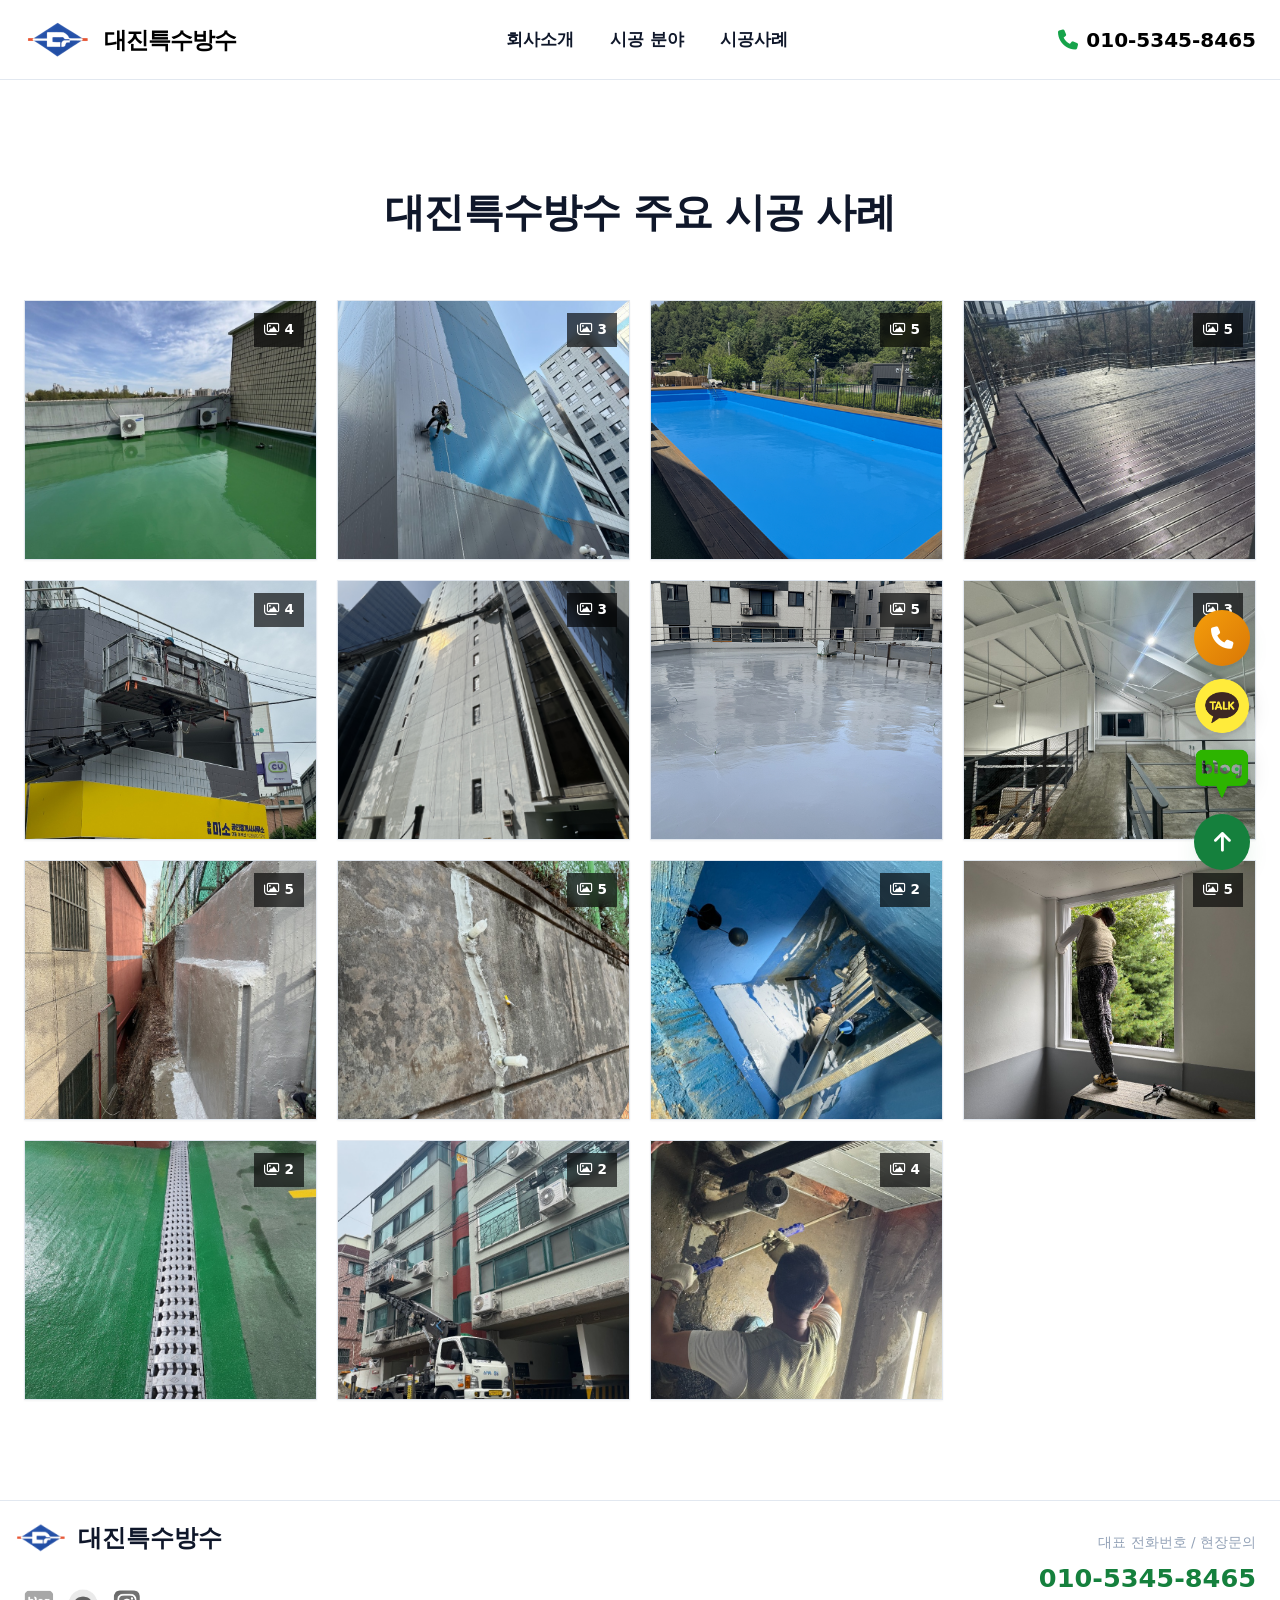
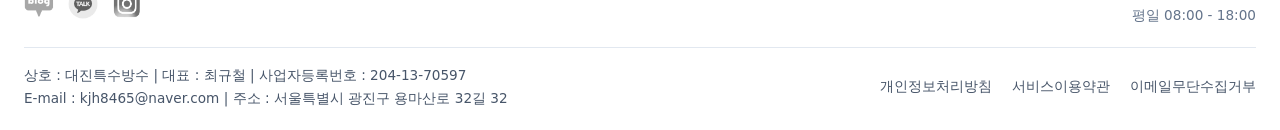
==== commit af96de6b: "Add files via upload" ====
--- a/portfolio.html
+++ b/portfolio.html
@@ -11,6 +11,7 @@
     <meta property="og:title" content="대진특수방수">
     <meta property="og:description" content="옥상,지하,외벽방수,인젝션방수 등 각종 건물 보수 업체 대진특수방수입니다.">
     <meta property="og:type" content="website">
+    <meta property="og:image" content="assets/images/og_image.jpg">
     
     <!-- FontAwesome Icons -->
     <link rel="stylesheet" href="https://cdnjs.cloudflare.com/ajax/libs/font-awesome/6.5.1/css/all.min.css">
--- a/assets/css/styles.css
+++ b/assets/css/styles.css
@@ -0,0 +1,1731 @@
+/* ==========================================================================
+   대진특수방수 (DAEJIN SPECIAL WATERPROOFING) - MODERN PREMIUM CSS
+   Design Benchmarked from newcity.ussoft.kr & Enhanced with Modern Web Design
+   ========================================================================== */
+
+@import url('https://cdn.jsdelivr.net/gh/orioncactus/pretendard/dist/web/static/pretendard.css');
+@import url('https://fonts.googleapis.com/css2?family=Outfit:wght@500;700;800&display=swap');
+
+:root {
+    /* Color Palette */
+    --color-primary: #15803d;        /* 옥상 우레탄 방수 진한 숲초록 */
+    --color-primary-light: #16a34a;  /* 옥상 우레탄 방수 초록색 */
+    --color-accent: #22c55e;         /* 생동감 있는 밝은 우레탄 그린 액센트 */
+    --color-accent-gold: #f59e0b;    /* 경고/견적 버튼 강조 컬러 */
+    --color-dark: #0f172a;           /* 메인 텍스트 슬레이트 다크 */
+    --color-slate: #334155;          /* 서브 텍스트 슬레이트 */
+    --color-muted: #64748b;          /* 설명문 및 메타 텍스트 */
+    --color-light: #f8fafc;          /* 기본 바탕 라이트 그레이 */
+    --color-white: #ffffff;          /* 순백색 */
+    --color-border: #e2e8f0;         /* 구분선 및 테두리 */
+
+    /* Typography */
+    --font-main: 'Pretendard', -apple-system, BlinkMacSystemFont, system-ui, Roboto, 'Helvetica Neue', 'Segoe UI', 'Apple SD Gothic Neo', 'Noto Sans KR', 'Malgun Gothic', sans-serif;
+    --font-heading: 'Pretendard', sans-serif;
+    --font-en: var(--font-main);
+
+    /* Shadows */
+    --shadow-sm: 0 1px 2px 0 rgba(0, 0, 0, 0.05);
+    --shadow-md: 0 4px 6px -1px rgba(0, 0, 0, 0.1), 0 2px 4px -1px rgba(0, 0, 0, 0.06);
+    --shadow-lg: 0 10px 25px -3px rgba(21, 128, 61, 0.12), 0 4px 6px -2px rgba(0, 0, 0, 0.05);
+    --shadow-xl: 0 20px 35px -5px rgba(21, 128, 61, 0.18);
+    --shadow-glow: 0 0 25px rgba(34, 197, 94, 0.4);
+
+    /* Transitions */
+    --transition-fast: 0.2s cubic-bezier(0.4, 0, 0.2, 1);
+    --transition-smooth: 0.35s cubic-bezier(0.4, 0, 0.2, 1);
+
+    /* Layout Tokens */
+    --container-width: 1280px;
+    --header-height: 80px;
+    --topbar-height: 40px;
+}
+
+/* ==========================================================================
+   RESET & COMMON STYLES
+   ========================================================================== */
+* {
+    margin: 0;
+    padding: 0;
+    box-sizing: border-box;
+}
+
+html {
+    scroll-behavior: smooth;
+    font-size: 16px;
+}
+
+section[id], footer[id] {
+    scroll-margin-top: 85px;
+}
+
+body {
+    font-family: var(--font-main);
+    color: var(--color-dark);
+    background-color: var(--color-white);
+    line-height: 1.6;
+    overflow-x: hidden;
+    -webkit-font-smoothing: antialiased;
+}
+
+a {
+    color: inherit;
+    text-decoration: none;
+    transition: color var(--transition-fast);
+}
+
+ul, ol {
+    list-style: none;
+}
+
+img {
+    max-width: 100%;
+    height: auto;
+    display: block;
+}
+
+button, input, select, textarea {
+    font-family: inherit;
+    font-size: inherit;
+    border: none;
+    outline: none;
+    background: none;
+}
+
+button {
+    cursor: pointer;
+}
+
+.container {
+    width: 100%;
+    max-width: var(--container-width);
+    margin: 0 auto;
+    padding: 0 24px;
+}
+
+.text-accent { color: var(--color-primary-light); }
+.text-gold { color: var(--color-accent-gold); }
+.text-cyan { color: var(--color-accent); }
+
+/* Responsive Line Breaks */
+.mobile-br { display: none; }
+@media (max-width: 768px) {
+    .pc-br { display: none; }
+    .mobile-br { display: block; }
+}
+
+/* Section Common Titles */
+.section-header {
+    text-align: center;
+    margin-bottom: 56px;
+}
+
+.section-tag {
+    display: inline-block;
+    font-family: var(--font-en);
+    font-size: 0.85rem;
+    font-weight: 700;
+    letter-spacing: 2px;
+    text-transform: uppercase;
+    color: var(--color-primary-light);
+    background: rgba(26, 109, 207, 0.1);
+    padding: 6px 16px;
+    border-radius: 99px;
+    margin-bottom: 12px;
+}
+
+.section-title {
+    font-size: 2.5rem;
+    font-weight: 800;
+    color: var(--color-dark);
+    letter-spacing: -0.02em;
+    margin-bottom: 16px;
+}
+
+.section-desc {
+    font-size: 1.1rem;
+    color: var(--color-muted);
+    max-width: 640px;
+    margin: 0 auto;
+}
+
+/* ==========================================================================
+   TOP BAR (긴급출동 / 공지 바)
+   ========================================================================== */
+.topbar {
+    background-color: #081e3a;
+    color: #e2e8f0;
+    font-size: 0.85rem;
+    height: var(--topbar-height);
+    display: flex;
+    align-items: center;
+    border-bottom: 1px solid rgba(255, 255, 255, 0.08);
+}
+
+.topbar-inner {
+    display: flex;
+    justify-content: space-between;
+    align-items: center;
+    width: 100%;
+}
+
+.topbar-left, .topbar-right {
+    display: flex;
+    align-items: center;
+    gap: 20px;
+}
+
+.topbar-item {
+    display: flex;
+    align-items: center;
+    gap: 6px;
+}
+
+.topbar-item i {
+    color: var(--color-accent);
+}
+
+.topbar-badge {
+    background-color: var(--color-accent-gold);
+    color: #000;
+    font-weight: 700;
+    font-size: 0.75rem;
+    padding: 2px 8px;
+    border-radius: 4px;
+}
+
+.topbar-link {
+    display: flex;
+    align-items: center;
+    gap: 5px;
+    color: #94a3b8;
+}
+
+.topbar-link:hover {
+    color: var(--color-white);
+}
+
+/* ==========================================================================
+   MAIN HEADER & NAVIGATION
+   ========================================================================== */
+.header {
+    background-color: rgba(255, 255, 255, 0.95);
+    backdrop-filter: blur(12px);
+    height: var(--header-height);
+    position: sticky;
+    top: 0;
+    z-index: 1000;
+    border-bottom: 1px solid var(--color-border);
+    transition: box-shadow var(--transition-fast);
+}
+
+.header.scrolled {
+    box-shadow: var(--shadow-md);
+}
+
+.header-inner {
+    display: flex;
+    justify-content: space-between;
+    align-items: center;
+    height: 100%;
+}
+
+/* Logo */
+.logo {
+    display: flex;
+    align-items: center;
+    gap: 12px;
+}
+
+.logo-icon {
+    width: 42px;
+    height: 42px;
+    background: linear-gradient(135deg, var(--color-primary), var(--color-primary-light));
+    border-radius: 10px;
+    display: flex;
+    align-items: center;
+    justify-content: center;
+    color: var(--color-white);
+    font-weight: 800;
+    font-size: 1.4rem;
+    box-shadow: 0 4px 10px rgba(26, 109, 207, 0.3);
+}
+
+.logo-text-box {
+    display: flex;
+    flex-direction: column;
+}
+
+.logo-title {
+    font-size: 1.45rem;
+    font-weight: 800;
+    color: #000000;
+    letter-spacing: -0.04em;
+    line-height: 1.1;
+}
+
+.logo-sub {
+    font-size: 0.7rem;
+    font-family: var(--font-en);
+    font-weight: 700;
+    color: var(--color-muted);
+    letter-spacing: 1px;
+}
+
+/* Navigation Menu */
+.nav-list {
+    display: flex;
+    align-items: center;
+    gap: 36px;
+}
+
+.nav-item {
+    position: relative;
+}
+
+.nav-link {
+    font-size: 1.05rem;
+    font-weight: 700;
+    color: var(--color-dark);
+    padding: 28px 0;
+    display: flex;
+    align-items: center;
+    gap: 6px;
+    transition: color var(--transition-fast);
+}
+
+.nav-link i {
+    font-size: 0.85rem;
+    transition: transform var(--transition-fast);
+}
+
+.nav-item:hover .nav-link {
+    color: var(--color-primary-light);
+}
+
+.nav-item:hover .nav-link i {
+    transform: rotate(180deg);
+}
+
+.nav-link::after {
+    content: '';
+    position: absolute;
+    bottom: 0;
+    left: 0;
+    width: 0%;
+    height: 3px;
+    background: linear-gradient(90deg, var(--color-primary-light), var(--color-accent));
+    transition: width var(--transition-fast);
+    border-radius: 4px 4px 0 0;
+}
+
+.nav-item:hover .nav-link::after,
+.nav-item.active .nav-link::after {
+    width: 100%;
+}
+
+/* Dropdown Menu */
+.dropdown-menu {
+    position: absolute;
+    top: 100%;
+    left: 50%;
+    transform: translateX(-50%) translateY(10px);
+    background: var(--color-white);
+    min-width: 220px;
+    border-radius: 12px;
+    box-shadow: var(--shadow-xl);
+    border: 1px solid var(--color-border);
+    padding: 10px 0;
+    opacity: 0;
+    visibility: hidden;
+    transition: all var(--transition-fast);
+    z-index: 100;
+}
+
+.nav-item:hover .dropdown-menu {
+    opacity: 1;
+    visibility: visible;
+    transform: translateX(-50%) translateY(0);
+}
+
+.dropdown-item {
+    display: block;
+    padding: 10px 20px;
+    font-size: 0.95rem;
+    color: var(--color-slate);
+    transition: all var(--transition-fast);
+}
+
+.dropdown-item:hover {
+    background-color: #f1f5f9;
+    color: var(--color-primary-light);
+    padding-left: 26px;
+}
+
+/* Header Action CTA */
+.header-actions {
+    display: flex;
+    align-items: center;
+    gap: 16px;
+}
+
+.btn-phone {
+    display: flex;
+    align-items: center;
+    gap: 8px;
+    background: transparent;
+    padding: 0;
+    transition: all var(--transition-fast);
+}
+
+.btn-phone i {
+    color: var(--color-primary-light);
+    font-size: 1.25rem;
+}
+
+.btn-phone span {
+    font-size: 1.25rem;
+    font-weight: 700;
+    color: #000000;
+    font-family: var(--font-main);
+}
+
+.btn-phone:hover span {
+    color: var(--color-primary-light);
+}
+
+.btn-cta-primary {
+    background: linear-gradient(135deg, var(--color-primary), var(--color-primary-light));
+    color: var(--color-white);
+    font-size: 0.95rem;
+    font-weight: 700;
+    padding: 12px 24px;
+    border-radius: 10px;
+    display: flex;
+    align-items: center;
+    gap: 8px;
+    box-shadow: 0 4px 14px rgba(26, 109, 207, 0.35);
+    transition: all var(--transition-fast);
+}
+
+.btn-cta-primary:hover {
+    transform: translateY(-2px);
+    box-shadow: 0 6px 20px rgba(26, 109, 207, 0.5);
+    color: var(--color-white);
+}
+
+.mobile-menu-btn {
+    display: none;
+    font-size: 1.6rem;
+    color: var(--color-dark);
+}
+
+/* ==========================================================================
+   HERO CAROUSEL SECTION
+   ========================================================================== */
+.hero-section {
+    position: relative;
+    height: 730px;
+    background-color: var(--color-dark);
+    overflow: hidden;
+}
+
+.hero-slider {
+    position: relative;
+    width: 100%;
+    height: 100%;
+}
+
+.hero-slide {
+    position: absolute;
+    top: 0;
+    left: 0;
+    width: 100%;
+    height: 100%;
+    opacity: 0;
+    visibility: hidden;
+    transition: opacity 0.8s ease, visibility 0.8s ease;
+    z-index: 1;
+}
+
+.hero-slide.active {
+    opacity: 1;
+    visibility: visible;
+    z-index: 2;
+}
+
+.hero-bg {
+    position: absolute;
+    top: 0;
+    left: 0;
+    width: 100%;
+    height: 100%;
+    background-size: cover;
+    background-position: center;
+    transform: scale(1.05);
+    transition: transform 6s ease;
+}
+
+.hero-slide.active .hero-bg {
+    transform: scale(1);
+}
+
+.hero-overlay {
+    position: absolute;
+    top: 0;
+    left: 0;
+    width: 100%;
+    height: 100%;
+    background: linear-gradient(105deg, rgba(8, 30, 58, 0.88) 0%, rgba(11, 59, 120, 0.75) 50%, rgba(15, 23, 42, 0.5) 100%);
+}
+
+.hero-content {
+    position: relative;
+    z-index: 10;
+    height: 100%;
+    display: flex;
+    flex-direction: column;
+    justify-content: center;
+    color: var(--color-white);
+    padding-bottom: 0;
+}
+
+.hero-badge {
+    display: inline-flex;
+    align-items: center;
+    gap: 8px;
+    background: rgba(255, 255, 255, 0.15);
+    backdrop-filter: blur(8px);
+    border: 1px solid rgba(255, 255, 255, 0.2);
+    padding: 6px 16px;
+    border-radius: 99px;
+    font-size: 0.9rem;
+    font-weight: 700;
+    color: var(--color-accent);
+    margin-bottom: 24px;
+    width: fit-content;
+    animation: fadeInDown 0.6s ease;
+}
+
+.hero-title {
+    font-size: 3.6rem;
+    font-weight: 800;
+    line-height: 1.2;
+    margin-bottom: 24px;
+    max-width: 800px;
+    letter-spacing: -0.03em;
+    animation: fadeInUp 0.8s ease;
+}
+
+.hero-title span {
+    color: var(--color-accent);
+}
+
+.hero-subtitle {
+    font-size: 1.35rem;
+    color: #e2e8f0;
+    max-width: 680px;
+    line-height: 1.6;
+    margin-bottom: 40px;
+    animation: fadeInUp 1s ease;
+}
+
+.hero-buttons {
+    display: flex;
+    gap: 16px;
+    animation: fadeInUp 1.2s ease;
+}
+
+.btn-hero-primary {
+    background: var(--color-accent-gold);
+    color: #000;
+    font-weight: 800;
+    font-size: 1.1rem;
+    padding: 16px 36px;
+    border-radius: 12px;
+    display: inline-flex;
+    align-items: center;
+    gap: 10px;
+    box-shadow: 0 10px 25px rgba(245, 158, 11, 0.35);
+    transition: all var(--transition-fast);
+}
+
+.btn-hero-primary:hover {
+    background: #d97706;
+    transform: translateY(-3px);
+    box-shadow: 0 15px 30px rgba(245, 158, 11, 0.45);
+}
+
+.btn-hero-secondary {
+    background: rgba(255, 255, 255, 0.15);
+    backdrop-filter: blur(10px);
+    border: 1px solid rgba(255, 255, 255, 0.3);
+    color: var(--color-white);
+    font-weight: 700;
+    font-size: 1.1rem;
+    padding: 16px 36px;
+    border-radius: 12px;
+    display: inline-flex;
+    align-items: center;
+    gap: 10px;
+    transition: all var(--transition-fast);
+}
+
+.btn-hero-secondary:hover {
+    background: rgba(255, 255, 255, 0.25);
+    border-color: var(--color-white);
+    transform: translateY(-3px);
+}
+
+/* Slider Controls */
+.hero-controls {
+    position: absolute;
+    bottom: 40px;
+    right: 110px;
+    z-index: 20;
+    display: flex;
+    align-items: center;
+    gap: 20px;
+}
+
+.hero-dots {
+    display: flex;
+    gap: 10px;
+}
+
+.hero-dot {
+    width: 10px;
+    height: 10px;
+    border-radius: 50%;
+    background-color: rgba(255, 255, 255, 0.4);
+    cursor: pointer;
+    transition: all var(--transition-fast);
+}
+
+.hero-dot.active {
+    width: 32px;
+    border-radius: 10px;
+    background-color: var(--color-accent);
+}
+
+.hero-arrows {
+    display: flex;
+    gap: 8px;
+}
+
+.hero-arrow {
+    width: 44px;
+    height: 44px;
+    border-radius: 50%;
+    background: rgba(255, 255, 255, 0.15);
+    backdrop-filter: blur(4px);
+    border: 1px solid rgba(255, 255, 255, 0.25);
+    color: var(--color-white);
+    display: flex;
+    align-items: center;
+    justify-content: center;
+    transition: all var(--transition-fast);
+}
+
+.hero-arrow:hover {
+    background: var(--color-primary-light);
+    border-color: var(--color-primary-light);
+}
+
+/* ==========================================================================
+   FLOATING TRUST STATS BAR
+   ========================================================================== */
+.stats-bar {
+    position: relative;
+    z-index: 30;
+    margin-top: 40px;
+    margin-bottom: 60px;
+}
+
+.stats-grid {
+    background: var(--color-white);
+    border-radius: 20px;
+    box-shadow: var(--shadow-xl);
+    border: 1px solid var(--color-border);
+    display: grid;
+    grid-template-columns: repeat(4, 1fr);
+    padding: 36px;
+    gap: 24px;
+}
+
+.stat-item {
+    display: flex;
+    flex-direction: column;
+    align-items: center;
+    text-align: center;
+    justify-content: center;
+    padding: 10px 24px;
+    border-right: 1px solid var(--color-border);
+}
+
+.stat-item:last-child {
+    border-right: none;
+    padding-right: 0;
+}
+
+.stat-icon {
+    display: none;
+}
+
+.stat-info {
+    display: flex;
+    flex-direction: column;
+    align-items: center;
+}
+
+.stat-num {
+    font-size: 2rem;
+    font-weight: 800;
+    color: var(--color-dark);
+    line-height: 1.1;
+    font-family: var(--font-en);
+}
+
+.stat-num span {
+    color: var(--color-primary-light);
+    font-size: 1.5rem;
+}
+
+.stat-label {
+    font-size: 0.95rem;
+    color: var(--color-muted);
+    font-weight: 600;
+    margin-top: 4px;
+}
+
+/* ==========================================================================
+   ABOUT INTRO SECTION (LEFT TEXT & RIGHT OVERLAPPING PHOTOS)
+   ========================================================================== */
+.service-section {
+    padding: 90px 0;
+    background-color: var(--color-white);
+}
+
+.about-intro-grid {
+    display: grid;
+    grid-template-columns: 1fr 1fr;
+    gap: 60px;
+    align-items: center;
+}
+
+.about-intro-left {
+    text-align: left;
+}
+
+.about-intro-title {
+    font-size: 2.1rem;
+    font-weight: 800;
+    color: var(--color-dark);
+    line-height: 1.35;
+    margin-bottom: 28px;
+    letter-spacing: -0.04em;
+    white-space: nowrap;
+}
+
+.about-intro-title span {
+    color: var(--color-primary-light);
+}
+
+.about-intro-desc {
+    font-size: 1.22rem;
+    line-height: 1.9;
+    color: #475569;
+    word-break: keep-all;
+}
+
+/* Overlapping Photo Collage (오버랩 이미지 컴포지션) */
+.about-intro-right {
+    display: flex;
+    justify-content: center;
+    align-items: center;
+}
+
+.about-collage {
+    position: relative;
+    width: 100%;
+    max-width: 480px;
+    height: 460px;
+}
+
+.about-img-box {
+    position: absolute;
+    border: 12px solid var(--color-white);
+    box-shadow: 0 16px 40px rgba(15, 23, 42, 0.18);
+    border-radius: 6px;
+    overflow: hidden;
+    background-color: #f1f5f9;
+    transition: transform var(--transition-smooth), box-shadow var(--transition-smooth);
+}
+
+.about-img-box:hover {
+    transform: translateY(-6px);
+    box-shadow: 0 24px 50px rgba(15, 23, 42, 0.25);
+    z-index: 10 !important;
+}
+
+.about-img-box img {
+    width: 100%;
+    height: 100%;
+    object-fit: cover;
+    display: block;
+}
+
+.about-img-1 {
+    top: 0;
+    left: 10px;
+    width: 65%;
+    height: 310px;
+    z-index: 1;
+}
+
+.about-img-2 {
+    bottom: 0;
+    right: 10px;
+    width: 65%;
+    height: 310px;
+    z-index: 2;
+}
+
+/* ==========================================================================
+   SPECIAL WATERPROOFING METHODS (방수시공법 소개)
+   ========================================================================== */
+.method-section {
+    padding: 100px 0;
+    background: linear-gradient(180deg, #f8fafc 0%, #f0fdf4 100%);
+    position: relative;
+}
+
+.area-grid {
+    display: flex;
+    flex-wrap: wrap;
+    justify-content: center;
+    gap: 24px;
+}
+
+.area-card {
+    width: calc(25% - 18px);
+    background: var(--color-white);
+    border-radius: 0;
+    overflow: hidden;
+    box-shadow: var(--shadow-md);
+    border: 1px solid var(--color-border);
+    display: flex;
+    flex-direction: column;
+    transition: all var(--transition-smooth);
+}
+
+.area-card:hover {
+    transform: translateY(-8px);
+    box-shadow: var(--shadow-xl);
+    border-color: var(--color-primary-light);
+}
+
+.area-img-box {
+    width: 100%;
+    height: 230px;
+    overflow: hidden;
+    background-color: #e2e8f0;
+    position: relative;
+}
+
+.area-img-box img {
+    width: 100%;
+    height: 100%;
+    object-fit: cover;
+    transition: transform 0.6s ease;
+}
+
+.area-card:hover .area-img-box img {
+    transform: scale(1.08);
+}
+
+.area-title-box {
+    padding: 24px 20px;
+    text-align: center;
+    background: var(--color-white);
+    flex-grow: 1;
+    display: flex;
+    align-items: center;
+    justify-content: center;
+}
+
+.area-title {
+    font-size: 1.3rem;
+    font-weight: 800;
+    color: var(--color-dark);
+    margin: 0;
+    transition: color var(--transition-fast);
+}
+
+.area-card:hover .area-title {
+    color: var(--color-primary-light);
+}
+
+/* ==========================================================================
+   CONSTRUCTION CASE PORTFOLIO (시공사례 쇼케이스)
+   ========================================================================== */
+.portfolio-section {
+    padding: 100px 0;
+    background-color: var(--color-white);
+}
+
+/* Photo Gallery Grid (시공사례 갤러리) */
+.photo-grid {
+    display: grid;
+    grid-template-columns: repeat(4, 1fr);
+    gap: 20px;
+}
+
+.photo-card {
+    background: var(--color-white);
+    border-radius: 0;
+    overflow: hidden;
+    border: 1px solid var(--color-border);
+    height: 260px;
+    position: relative;
+    box-shadow: var(--shadow-sm);
+    transition: all var(--transition-smooth);
+}
+
+.photo-card:hover {
+    transform: translateY(-6px);
+    box-shadow: var(--shadow-lg);
+    border-color: var(--color-primary-light);
+}
+
+.photo-card img {
+    width: 100%;
+    height: 100%;
+    object-fit: cover;
+    display: block;
+    transition: transform 0.6s cubic-bezier(0.4, 0, 0.2, 1);
+}
+
+.photo-card:hover img {
+    transform: scale(1.08);
+}
+
+.album-badge {
+    position: absolute;
+    top: 12px;
+    right: 12px;
+    background: rgba(0, 0, 0, 0.65);
+    color: #ffffff;
+    padding: 6px 10px;
+    font-size: 0.85rem;
+    font-weight: 700;
+    display: flex;
+    align-items: center;
+    gap: 6px;
+    z-index: 5;
+    pointer-events: none;
+    backdrop-filter: blur(4px);
+}
+
+/* ==========================================================================
+   CONSTRUCTION PROCESS (5단계 투명한 시공 절차)
+   ========================================================================== */
+.process-section {
+    padding: 100px 0;
+    background-color: var(--color-dark);
+    color: var(--color-white);
+    position: relative;
+    overflow: hidden;
+}
+
+.process-section .section-title {
+    color: var(--color-white);
+}
+
+.process-grid {
+    display: grid;
+    grid-template-columns: repeat(4, 1fr);
+    gap: 20px;
+    position: relative;
+    margin-top: 60px;
+}
+
+.process-step {
+    background: rgba(255, 255, 255, 0.05);
+    border: 1px solid rgba(255, 255, 255, 0.1);
+    border-radius: 4px;
+    padding: 32px 24px;
+    position: relative;
+    transition: all var(--transition-smooth);
+}
+
+.process-step:hover {
+    background: rgba(255, 255, 255, 0.1);
+    border-color: var(--color-accent);
+    transform: translateY(-6px);
+}
+
+.process-step-num {
+    font-family: var(--font-en);
+    font-size: 2.2rem;
+    font-weight: 800;
+    color: var(--color-accent);
+    opacity: 0.8;
+    margin-bottom: 16px;
+}
+
+.process-step-title {
+    font-size: 1.25rem;
+    font-weight: 800;
+    color: var(--color-white);
+    margin-bottom: 12px;
+}
+
+.process-step-desc {
+    font-size: 0.9rem;
+    color: #94a3b8;
+    line-height: 1.6;
+}
+
+/* ==========================================================================
+   INTERACTIVE CUSTOMER SUPPORT & FREE QUOTE (실시간 상담 & 견적 신청)
+   ========================================================================== */
+.support-section {
+    padding: 100px 0;
+    background: #f1f5f9;
+}
+
+.support-grid {
+    display: grid;
+    grid-template-columns: 1fr 1fr;
+    gap: 40px;
+}
+
+/* Left: Live Inquiries & Notice Table */
+.support-panel {
+    background: var(--color-white);
+    border-radius: 24px;
+    padding: 40px;
+    box-shadow: var(--shadow-md);
+    border: 1px solid var(--color-border);
+}
+
+.panel-header {
+    display: flex;
+    justify-content: space-between;
+    align-items: center;
+    margin-bottom: 24px;
+    padding-bottom: 16px;
+    border-bottom: 2px solid var(--color-dark);
+}
+
+.panel-title {
+    font-size: 1.5rem;
+    font-weight: 800;
+    color: var(--color-dark);
+    display: flex;
+    align-items: center;
+    gap: 10px;
+}
+
+.panel-link {
+    font-size: 0.9rem;
+    font-weight: 700;
+    color: var(--color-primary-light);
+}
+
+.notice-list {
+    display: flex;
+    flex-direction: column;
+    gap: 16px;
+}
+
+.notice-item {
+    display: flex;
+    justify-content: space-between;
+    align-items: center;
+    padding: 16px;
+    border-radius: 12px;
+    background: var(--color-light);
+    border: 1px solid var(--color-border);
+    transition: all var(--transition-fast);
+}
+
+.notice-item:hover {
+    background: #eff6ff;
+    border-color: #bfdbfe;
+    transform: translateX(4px);
+}
+
+.notice-title-box {
+    display: flex;
+    align-items: center;
+    gap: 12px;
+}
+
+.notice-badge {
+    font-size: 0.75rem;
+    font-weight: 700;
+    padding: 4px 8px;
+    border-radius: 4px;
+    white-space: nowrap;
+}
+
+.badge-done {
+    background: #dcfce7;
+    color: #166534;
+}
+
+.badge-notice {
+    background: #e0f2fe;
+    color: #0369a1;
+}
+
+.notice-title {
+    font-size: 0.95rem;
+    font-weight: 600;
+    color: var(--color-dark);
+}
+
+.notice-date {
+    font-size: 0.85rem;
+    color: var(--color-muted);
+}
+
+/* Right: Instant Quote Form */
+.quote-form-box {
+    background: var(--color-white);
+    border-radius: 24px;
+    padding: 40px;
+    box-shadow: var(--shadow-lg);
+    border: 2px solid var(--color-primary-light);
+    position: relative;
+    overflow: hidden;
+}
+
+.quote-form-header {
+    margin-bottom: 24px;
+}
+
+.quote-form-title {
+    font-size: 1.6rem;
+    font-weight: 800;
+    color: var(--color-dark);
+    margin-bottom: 8px;
+}
+
+.quote-form-subtitle {
+    font-size: 0.95rem;
+    color: var(--color-muted);
+}
+
+.form-grid {
+    display: grid;
+    grid-template-columns: repeat(2, 1fr);
+    gap: 16px;
+    margin-bottom: 16px;
+}
+
+.form-group {
+    display: flex;
+    flex-direction: column;
+    gap: 8px;
+}
+
+.form-group.full {
+    grid-column: span 2;
+}
+
+.form-label {
+    font-size: 0.9rem;
+    font-weight: 700;
+    color: var(--color-dark);
+}
+
+.form-input, .form-select, .form-textarea {
+    width: 100%;
+    padding: 12px 16px;
+    border-radius: 10px;
+    border: 1px solid var(--color-border);
+    background: var(--color-light);
+    color: var(--color-dark);
+    font-size: 0.95rem;
+    transition: all var(--transition-fast);
+}
+
+.form-input:focus, .form-select:focus, .form-textarea:focus {
+    border-color: var(--color-primary-light);
+    background: var(--color-white);
+    box-shadow: 0 0 0 3px rgba(22, 163, 74, 0.15);
+}
+
+.form-textarea {
+    height: 100px;
+    resize: none;
+}
+
+.btn-submit-quote {
+    width: 100%;
+    background: linear-gradient(135deg, var(--color-primary), var(--color-primary-light));
+    color: var(--color-white);
+    font-size: 1.1rem;
+    font-weight: 800;
+    padding: 16px;
+    border-radius: 12px;
+    box-shadow: 0 8px 20px rgba(26, 109, 207, 0.35);
+    transition: all var(--transition-fast);
+    display: flex;
+    align-items: center;
+    justify-content: center;
+    gap: 10px;
+    margin-top: 10px;
+}
+
+.btn-submit-quote:hover {
+    transform: translateY(-2px);
+    box-shadow: 0 12px 25px rgba(26, 109, 207, 0.5);
+}
+
+/* ==========================================================================
+   FOOTER
+   ========================================================================== */
+.footer {
+    background-color: #ffffff;
+    color: #475569;
+    padding: 30px 0 20px;
+    font-size: 0.9rem;
+    border-top: 1px solid #e2e8f0;
+}
+
+.footer-grid {
+    display: grid;
+    grid-template-columns: 1fr 1fr;
+    gap: 20px;
+    margin-bottom: 20px;
+    align-items: center;
+}
+
+.footer-logo-title {
+    font-size: 1.5rem;
+    font-weight: 800;
+    color: #0f172a;
+    margin-bottom: 16px;
+}
+
+.footer-desc {
+    color: #64748b;
+    line-height: 1.6;
+    margin-bottom: 20px;
+}
+
+.footer-heading {
+    font-size: 1.05rem;
+    font-weight: 800;
+    color: #0f172a;
+    margin-bottom: 20px;
+}
+
+.footer-links {
+    display: flex;
+    flex-direction: column;
+    gap: 12px;
+}
+
+.footer-link:hover {
+    color: var(--color-primary);
+}
+
+.footer-contact-box {
+    background: #f8fafc;
+    padding: 24px;
+    border-radius: 16px;
+    border: 1px solid #e2e8f0;
+}
+
+.footer-phone {
+    font-size: 1.6rem;
+    font-weight: 700;
+    color: var(--color-primary);
+    margin: 8px 0 12px;
+    font-family: var(--font-main);
+}
+
+.footer-social-icons {
+    display: flex;
+    gap: 14px;
+    align-items: center;
+}
+
+.footer-social-icons img {
+    filter: grayscale(100%);
+    opacity: 0.75;
+    transition: all var(--transition-fast);
+}
+
+.footer-social-icons a:hover img {
+    filter: grayscale(0%);
+    opacity: 1;
+    transform: translateY(-2px);
+}
+
+.footer-bottom {
+    padding-top: 16px;
+    border-top: 1px solid #e2e8f0;
+    display: flex;
+    justify-content: space-between;
+    align-items: center;
+    font-size: 0.85rem;
+    color: #475569;
+}
+
+.footer-legal-links {
+    display: flex;
+    gap: 20px;
+}
+
+.footer-legal-links a {
+    color: #475569;
+}
+
+/* ==========================================================================
+   FLOATING ACTION BUTTONS (카톡/전화/TOP)
+   ========================================================================== */
+.fab-container {
+    position: fixed;
+    bottom: 30px;
+    right: 30px;
+    display: flex;
+    flex-direction: column;
+    gap: 12px;
+    z-index: 999;
+}
+
+.fab-btn {
+    width: 56px;
+    height: 56px;
+    border-radius: 50%;
+    display: flex;
+    align-items: center;
+    justify-content: center;
+    font-size: 1.4rem;
+    box-shadow: var(--shadow-lg);
+    transition: all var(--transition-fast);
+}
+
+.fab-call {
+    background: linear-gradient(135deg, #f59e0b, #d97706);
+    color: #ffffff;
+    text-decoration: none;
+}
+
+.fab-call:hover {
+    transform: translateY(-3px) scale(1.1);
+    background: linear-gradient(135deg, #d97706, #b45309);
+    color: #ffffff;
+}
+
+.fab-icon-link {
+    width: 56px;
+    height: 56px;
+    display: flex;
+    align-items: center;
+    justify-content: center;
+    transition: all var(--transition-fast);
+    filter: drop-shadow(0 4px 10px rgba(0, 0, 0, 0.2));
+}
+
+.fab-icon-link:hover {
+    transform: translateY(-3px) scale(1.1);
+    filter: drop-shadow(0 8px 20px rgba(0, 0, 0, 0.28));
+}
+
+.fab-icon-link img {
+    width: 100%;
+    height: 100%;
+    object-fit: contain;
+}
+
+.fab-top {
+    background-color: var(--color-primary);
+    color: var(--color-white);
+    opacity: 0;
+    visibility: hidden;
+    pointer-events: none;
+    transition: all var(--transition-fast);
+}
+
+.fab-top.visible {
+    opacity: 1;
+    visibility: visible;
+    pointer-events: auto;
+}
+
+.fab-top:hover {
+    transform: scale(1.1);
+    background-color: var(--color-primary-light);
+}
+
+/* ==========================================================================
+   MODAL DIALOGS (상세 보기 / 견적접수 안내)
+   ========================================================================== */
+.modal-overlay {
+    position: fixed;
+    top: 0;
+    left: 0;
+    width: 100%;
+    height: 100%;
+    background: rgba(15, 23, 42, 0.75);
+    backdrop-filter: blur(8px);
+    display: flex;
+    align-items: center;
+    justify-content: center;
+    z-index: 2000;
+    opacity: 0;
+    visibility: hidden;
+    transition: all var(--transition-fast);
+    padding: 24px;
+}
+
+.modal-overlay.active {
+    opacity: 1;
+    visibility: visible;
+}
+
+.modal-box {
+    background: var(--color-white);
+    border-radius: 0;
+    max-width: 600px;
+    width: 100%;
+    padding: 36px;
+    position: relative;
+    box-shadow: var(--shadow-xl);
+    transform: translateY(20px);
+    transition: transform var(--transition-fast);
+}
+
+.modal-overlay.active .modal-box {
+    transform: translateY(0);
+}
+
+.btn-close-modal {
+    position: absolute;
+    top: 24px;
+    right: 24px;
+    font-size: 1.5rem;
+    color: var(--color-muted);
+    transition: color var(--transition-fast);
+}
+
+.btn-close-modal:hover {
+    color: var(--color-dark);
+}
+
+/* ==========================================================================
+   PHOTO GALLERY LIGHTBOX MODAL (시공사례 사진 슬라이더 모달)
+   ========================================================================== */
+.gallery-modal-overlay {
+    position: fixed;
+    top: 0;
+    left: 0;
+    width: 100%;
+    height: 100%;
+    background: rgba(0, 0, 0, 0.92);
+    z-index: 10000;
+    display: flex;
+    align-items: center;
+    justify-content: center;
+    opacity: 0;
+    visibility: hidden;
+    transition: all 0.3s ease;
+}
+
+.gallery-modal-overlay.active {
+    opacity: 1;
+    visibility: visible;
+}
+
+.gallery-modal-box {
+    position: relative;
+    width: 90vw;
+    height: 85vh;
+    display: flex;
+    align-items: center;
+    justify-content: center;
+}
+
+.gallery-slide-img {
+    max-width: 90vw;
+    max-height: 80vh;
+    object-fit: contain;
+    user-select: none;
+    transition: opacity 0.2s ease;
+}
+
+.gallery-counter {
+    position: absolute;
+    top: 25px;
+    left: 50%;
+    transform: translateX(-50%);
+    color: #ffffff;
+    font-size: 1.1rem;
+    font-weight: 700;
+    letter-spacing: 2px;
+    background: rgba(255, 255, 255, 0.15);
+    padding: 6px 16px;
+    backdrop-filter: blur(4px);
+    z-index: 10;
+}
+
+.gallery-btn-close {
+    position: absolute;
+    top: 25px;
+    right: 35px;
+    background: rgba(255, 255, 255, 0.15);
+    border: none;
+    color: #ffffff;
+    width: 48px;
+    height: 48px;
+    font-size: 1.5rem;
+    cursor: pointer;
+    display: flex;
+    align-items: center;
+    justify-content: center;
+    transition: background 0.2s ease;
+    z-index: 10;
+}
+
+.gallery-btn-close:hover {
+    background: rgba(255, 255, 255, 0.3);
+}
+
+.gallery-nav-btn {
+    position: absolute;
+    top: 50%;
+    transform: translateY(-50%);
+    background: rgba(0, 0, 0, 0.6);
+    border: 1px solid rgba(255, 255, 255, 0.2);
+    color: #ffffff;
+    width: 56px;
+    height: 56px;
+    font-size: 1.5rem;
+    cursor: pointer;
+    display: flex;
+    align-items: center;
+    justify-content: center;
+    transition: all 0.2s ease;
+    z-index: 10;
+}
+
+.gallery-nav-btn:hover {
+    background: var(--color-primary);
+    border-color: var(--color-primary);
+}
+
+.gallery-prev {
+    left: 20px;
+}
+
+.gallery-next {
+    right: 20px;
+}
+
+@media (max-width: 768px) {
+    .gallery-nav-btn {
+        width: 44px;
+        height: 44px;
+        font-size: 1.2rem;
+    }
+    .gallery-prev {
+        left: 10px;
+    }
+    .gallery-next {
+        right: 10px;
+    }
+    .gallery-btn-close {
+        top: 15px;
+        right: 15px;
+        width: 40px;
+        height: 40px;
+    }
+}
+
+/* ==========================================================================
+   KEYFRAME ANIMATIONS
+   ========================================================================== */
+@keyframes fadeInUp {
+    from {
+        opacity: 0;
+        transform: translateY(24px);
+    }
+    to {
+        opacity: 1;
+        transform: translateY(0);
+    }
+}
+
+@keyframes fadeInDown {
+    from {
+        opacity: 0;
+        transform: translateY(-20px);
+    }
+    to {
+        opacity: 1;
+        transform: translateY(0);
+    }
+}
+
+/* ==========================================================================
+   RESPONSIVE DESIGN BREAKPOINTS
+   ========================================================================== */
+@media (max-width: 1024px) {
+    .stats-grid {
+        grid-template-columns: repeat(2, 1fr);
+        gap: 32px;
+    }
+    .stat-item {
+        border-right: none;
+    }
+    .about-intro-grid {
+        grid-template-columns: 1fr;
+        gap: 50px;
+    }
+    .area-card {
+        width: calc(50% - 12px);
+    }
+    .photo-grid {
+        grid-template-columns: repeat(2, 1fr);
+    }
+    .portfolio-grid {
+        grid-template-columns: repeat(2, 1fr);
+    }
+    .process-grid {
+        grid-template-columns: repeat(2, 1fr);
+    }
+    .support-grid {
+        grid-template-columns: 1fr;
+    }
+    .footer-grid {
+        grid-template-columns: repeat(2, 1fr);
+    }
+}
+
+@media (max-width: 768px) {
+    .header-inner {
+        padding: 0 16px;
+        flex-wrap: nowrap !important;
+    }
+    .logo {
+        gap: 6px !important;
+    }
+    .logo-img {
+        height: 26px !important;
+    }
+    .logo-title {
+        font-size: 1.1rem !important;
+        white-space: nowrap !important;
+    }
+    .btn-phone {
+        gap: 4px !important;
+    }
+    .btn-phone i {
+        font-size: 1rem !important;
+    }
+    .btn-phone span {
+        font-size: 1rem !important;
+        white-space: nowrap !important;
+    }
+    .nav-list {
+        display: none; /* Mobile menu toggle */
+    }
+    .mobile-menu-btn {
+        display: block;
+    }
+    .hero-section {
+        height: 610px;
+    }
+    .hero-title {
+        font-size: 2.4rem;
+    }
+    .hero-subtitle {
+        font-size: 1.1rem;
+    }
+    .hero-buttons {
+        flex-direction: column;
+    }
+    .hero-controls {
+        right: 100px;
+        bottom: 30px;
+    }
+    .stats-grid {
+        grid-template-columns: 1fr;
+    }
+    .about-intro-title {
+        font-size: 1.3rem;
+        white-space: nowrap;
+    }
+    .about-intro-desc {
+        font-size: 1.05rem;
+    }
+    .about-collage {
+        max-width: 340px;
+        height: 340px;
+    }
+    .about-img-1, .about-img-2 {
+        height: 220px;
+        border-width: 8px;
+    }
+    .area-card {
+        width: 100%;
+    }
+    .photo-grid {
+        grid-template-columns: repeat(2, 1fr);
+        gap: 14px;
+    }
+    .portfolio-grid {
+        grid-template-columns: 1fr;
+    }
+    .process-grid {
+        grid-template-columns: 1fr;
+    }
+    .form-grid {
+        grid-template-columns: 1fr;
+    }
+    .form-group.full {
+        grid-column: span 1;
+    }
+    .footer-grid {
+        grid-template-columns: 1fr !important;
+        gap: 32px;
+        text-align: center;
+    }
+    .footer-grid > div {
+        text-align: center !important;
+    }
+    .footer-logo-wrap {
+        justify-content: center !important;
+        left: 0 !important;
+    }
+    .footer-social-icons {
+        justify-content: center !important;
+    }
+    .footer-bottom {
+        flex-direction: column;
+        gap: 16px;
+        text-align: center;
+    }
+    .fab-container {
+        right: 12px !important;
+        bottom: 40px !important;
+        gap: 8px !important;
+    }
+    .fab-btn, .fab-icon-link {
+        width: 44px !important;
+        height: 44px !important;
+    }
+    .fab-btn i {
+        font-size: 1.1rem !important;
+    }
+    .fab-top {
+        display: none !important;
+    }
+}
